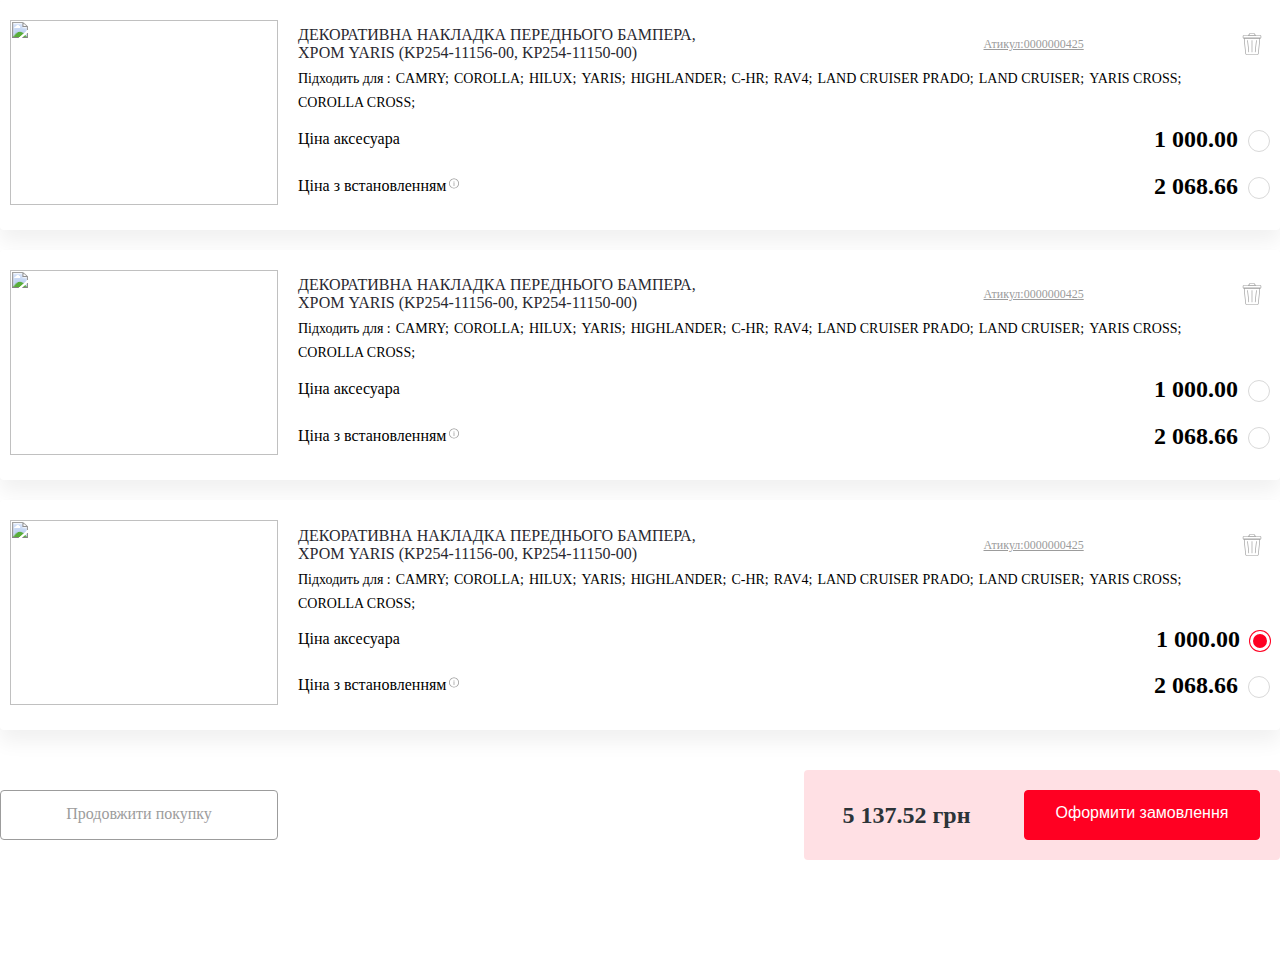
==== index.html @ 43145d4c "create project" ====
<!DOCTYPE html>
<html lang="en">

<head>
  <meta charset="UTF-8">
  <meta name="viewport" content="width=device-width, initial-scale=1.0">
  <link href="https://cdn.jsdelivr.net/npm/bootstrap@5.0.2/dist/css/bootstrap.min.css" rel="stylesheet"
    integrity="sha384-EVSTQN3/azprG1Anm3QDgpJLIm9Nao0Yz1ztcQTwFspd3yD65VohhpuuCOmLASjC" crossorigin="anonymous">
  <link href="https://db.onlinewebfonts.com/c/5ed8da50826369dfd20fd9e532593c99?family=Toyota+Type" rel="stylesheet">
  <link rel="stylesheet" href="reset.css">
  <link rel="stylesheet" href="style.css">
  <title>Кошик</title>
</head>

<body>


  <section class="section__basket">
    <div class="container">
      <div class="basket__item__wrapper">

        <div class="basket__item__box">
          <div class="basket__item-img-wrapper">
            <img class="basket__item-img"
              src="https://loremflickr.com/268/185/cars" alt="">
            <p class="item__info__header-title info__header-title-desc-none">Декоративна накладка переднього бампера,
              хром Yaris (KP254-11156-00, KP254-11150-00)</p>
          </div>
          <div class="basket__item__info__wrapper">
            <div class="basket__item__info__header">
              <p class="item__info__header-title info__header-title-mob-none">Декоративна накладка переднього бампера,
                хром Yaris (KP254-11156-00, KP254-11150-00)</p>
              <div class="item__info__header__del">
                <p class="info__header__code">Атикул:0000000425</p>
                <button class="info__header___delete">
                  <p class="info__header___delete-text delete-text-n">Видалити</p>
                  <svg class="info__header___delete-text" xmlns="http://www.w3.org/2000/svg" width="24" height="24"
                    viewBox="0 0 24 24" fill="none">
                    <path
                      d="M20.2952 6.51925H3.71342C3.45916 6.5181 3.21565 6.41659 3.03586 6.2368C2.85608 6.05701 2.75457 5.8135 2.75342 5.55925V4.17161C2.75457 3.91735 2.85608 3.67384 3.03586 3.49405C3.21565 3.31427 3.45916 3.21276 3.71342 3.21161H20.2952C20.5495 3.21276 20.793 3.31427 20.9728 3.49405C21.1526 3.67384 21.2541 3.91735 21.2552 4.17161V5.55925C21.2541 5.8135 21.1526 6.05701 20.9728 6.2368C20.793 6.41659 20.5495 6.5181 20.2952 6.51925ZM3.71342 3.86615C3.63241 3.86615 3.55471 3.89834 3.49743 3.95562C3.44015 4.0129 3.40796 4.0906 3.40796 4.17161V5.55925C3.40796 5.64026 3.44015 5.71795 3.49743 5.77523C3.55471 5.83252 3.63241 5.8647 3.71342 5.8647H20.2952C20.3353 5.8647 20.3751 5.8568 20.4121 5.84145C20.4492 5.8261 20.4829 5.8036 20.5112 5.77523C20.5396 5.74687 20.5621 5.7132 20.5774 5.67614C20.5928 5.63908 20.6007 5.59936 20.6007 5.55925V4.17161C20.6007 4.1315 20.5928 4.09178 20.5774 4.05472C20.5621 4.01766 20.5396 3.98398 20.5112 3.95562C20.4829 3.92726 20.4492 3.90476 20.4121 3.88941C20.3751 3.87406 20.3353 3.86615 20.2952 3.86615H3.71342Z"
                      fill="inherit" />
                    <path
                      d="M17.1142 22.8H6.88585C6.48077 22.8015 6.08993 22.6507 5.79085 22.3775C5.49178 22.1043 5.30633 21.7287 5.2713 21.3251L3.84875 6.22256C3.84401 6.17726 3.84852 6.13146 3.86202 6.08795C3.87553 6.04444 3.89773 6.00413 3.9273 5.96947C3.9581 5.93664 3.99526 5.91042 4.03653 5.89242C4.07779 5.87441 4.12228 5.865 4.1673 5.86475H19.8284C19.8734 5.865 19.9179 5.87441 19.9592 5.89242C20.0004 5.91042 20.0376 5.93664 20.0684 5.96947C20.0987 6.00378 20.1217 6.04393 20.136 6.08745C20.1503 6.13098 20.1555 6.17696 20.1513 6.22256L18.7288 21.3251C18.6937 21.7287 18.5083 22.1043 18.2092 22.3775C17.9101 22.6507 17.5193 22.8015 17.1142 22.8ZM4.53385 6.51929L5.92148 21.264C5.9453 21.5032 6.0572 21.725 6.23542 21.8863C6.41365 22.0476 6.64547 22.1368 6.88585 22.1367H17.1142C17.3546 22.1368 17.5864 22.0476 17.7646 21.8863C17.9429 21.725 18.0548 21.5032 18.0786 21.264L19.4662 6.51929H4.53385Z"
                      fill="inherit" />
                    <path
                      d="M15.5782 3.86619H8.42184C8.36252 3.86593 8.30439 3.84955 8.25366 3.81881C8.20294 3.78806 8.16152 3.74411 8.13384 3.69165C8.10391 3.64072 8.08813 3.58272 8.08813 3.52365C8.08813 3.46458 8.10391 3.40658 8.13384 3.35565L9.21602 1.77165C9.33535 1.59663 9.49536 1.45317 9.68233 1.35361C9.86931 1.25404 10.0776 1.20133 10.2895 1.20001H13.6757C13.8875 1.20133 14.0958 1.25404 14.2828 1.35361C14.4698 1.45317 14.6298 1.59663 14.7491 1.77165L15.8313 3.35565C15.8612 3.40658 15.877 3.46458 15.877 3.52365C15.877 3.58272 15.8612 3.64072 15.8313 3.69165C15.8066 3.73925 15.7706 3.78006 15.7265 3.81049C15.6824 3.84092 15.6315 3.86005 15.5782 3.86619ZM9.03275 3.21165H14.9586L14.2255 2.13819C14.1671 2.05062 14.0879 1.97887 13.995 1.92938C13.9021 1.87988 13.7984 1.85418 13.6931 1.85456H10.3069C10.2017 1.85418 10.0979 1.87988 10.005 1.92938C9.91215 1.97887 9.83296 2.05062 9.77456 2.13819L9.03275 3.21165Z"
                      fill="inherit" />
                    <path
                      d="M8.77523 20.3738C8.6949 20.3732 8.61761 20.3431 8.55807 20.2892C8.49852 20.2352 8.46088 20.1613 8.45232 20.0815L7.26104 8.60073C7.25746 8.51725 7.28593 8.43557 7.34063 8.37242C7.39532 8.30926 7.47211 8.26941 7.55523 8.26105C7.63836 8.25268 7.72154 8.27642 7.78773 8.3274C7.85392 8.37839 7.8981 8.45276 7.91123 8.53527L9.1025 20.0116C9.11103 20.0978 9.08505 20.1839 9.03025 20.251C8.97545 20.318 8.8963 20.3606 8.81014 20.3695L8.77523 20.3738Z"
                      fill="inherit" />
                    <path
                      d="M11.9999 20.3738C11.9134 20.3727 11.8308 20.3378 11.7697 20.2767C11.7086 20.2156 11.6737 20.133 11.6726 20.0465V8.5658C11.6726 8.479 11.7071 8.39576 11.7685 8.33438C11.8298 8.27301 11.9131 8.23853 11.9999 8.23853C12.0867 8.23853 12.1699 8.27301 12.2313 8.33438C12.2927 8.39576 12.3272 8.479 12.3272 8.5658V20.0465C12.326 20.133 12.2912 20.2156 12.23 20.2767C12.1689 20.3378 12.0863 20.3727 11.9999 20.3738Z"
                      fill="inherit" />
                    <path
                      d="M15.2246 20.3738H15.1897C15.1035 20.365 15.0244 20.3224 14.9696 20.2553C14.9148 20.1883 14.8888 20.1022 14.8973 20.016L16.0886 8.53966C16.0905 8.49514 16.1015 8.45148 16.1209 8.41136C16.1403 8.37124 16.1676 8.3355 16.2013 8.30632C16.235 8.27715 16.2743 8.25517 16.3168 8.24171C16.3593 8.22826 16.404 8.22362 16.4484 8.22809C16.4927 8.23255 16.5357 8.24602 16.5746 8.26767C16.6136 8.28932 16.6477 8.3187 16.6749 8.354C16.7021 8.3893 16.7217 8.42978 16.7327 8.47296C16.7437 8.51614 16.7458 8.56111 16.7388 8.60511L15.5475 20.0728C15.541 20.1542 15.5042 20.2302 15.4445 20.2859C15.3847 20.3417 15.3063 20.373 15.2246 20.3738Z"
                      fill="inherit" />
                  </svg>
                </button>
              </div>
            </div>
            <div class="basket__item__suitable">
              <p class="item__suitable-name">Підходить для :</p>
              <span class="item__suitable-item">Camry;</span>
              <span class="item__suitable-item">corolla;</span>
              <span class="item__suitable-item">hilux;</span>
              <span class="item__suitable-item">yaris;</span>
              <span class="item__suitable-item">HIGHLANDER;</span>
              <span class="item__suitable-item">C-HR;</span>
              <span class="item__suitable-item">rav4;</span>
              <span class="item__suitable-item">LAND CRUISER PRADO;</span>
              <span class="item__suitable-item">LAND CRUISER;</span>
              <span class="item__suitable-item">yaris cross;</span>
              <span class="item__suitable-item">corolla cross;</span>
            </div>


            <div class="basket__item__price__wrapper">
              <div class="basket__item__price__row">
                <p class="basket__item__price__name">Ціна аксесуара</p>
                <div class="basket__item__price__box">
                  <!-- <span class="basket__item__old__price">700.00</span> -->
                  <input class="basket__item__price-input" type="radio" name="decision" id="install-false" checked />
                  <label class="basket__item__price-label" for="install-false">1 000.00</label>
                </div>
              </div>

              <div class="basket__item__price__row">

                <div class="basket__item__price__card__parent">
                  <p class="basket__item__price__name">Ціна з встановленням</p>
                  <svg class="basket__item__price__card-icon" xmlns="http://www.w3.org/2000/svg" width="10" height="11" viewBox="0 0 10 11"
                    fill="none">
                    <path fill-rule="evenodd" clip-rule="evenodd"
                      d="M4.99953 0.5C6.38053 0.5 7.63041 1.05938 8.53504 1.96401C9.43968 2.86959 10 4.11947 10 5.49953C10 6.88053 9.43968 8.13041 8.53504 9.03504C7.63041 9.93968 6.38053 10.5 4.99953 10.5C3.61947 10.5 2.36959 9.93968 1.46401 9.03504C0.559381 8.13041 0 6.88053 0 5.49953C0 4.11947 0.559381 2.86864 1.46401 1.96401C2.36864 1.05938 3.61947 0.5 4.99953 0.5ZM7.98321 2.51585C7.22007 1.75271 6.16451 1.28012 4.99953 1.28012C3.83454 1.28012 2.77993 1.75271 2.01585 2.51585C1.25271 3.27993 0.780115 4.33454 0.780115 5.49953C0.780115 6.66451 1.25271 7.72007 2.01585 8.48321C2.77993 9.24634 3.83454 9.71894 4.99953 9.71894C6.16451 9.71894 7.22007 9.24634 7.98321 8.48321C8.74634 7.72007 9.21894 6.66451 9.21894 5.49953C9.21894 4.33454 8.74634 3.27993 7.98321 2.51585ZM4.95614 3.6714C4.74106 3.6714 4.56655 3.49689 4.56655 3.28181C4.56655 3.0658 4.74106 2.89128 4.95614 2.89128H5.04292C5.25894 2.89128 5.43345 3.0658 5.43345 3.28181C5.43345 3.49689 5.25894 3.6714 5.04292 3.6714H4.95614ZM4.60617 4.5732C4.60617 4.35813 4.78068 4.18361 4.9967 4.18361C5.21177 4.18361 5.38628 4.35813 5.38628 4.5732V7.71819C5.38628 7.93326 5.21177 8.10872 4.9967 8.10872C4.78068 8.10872 4.60617 7.93326 4.60617 7.71819V4.5732Z"
                      fill="#9C9C9C" />
                  </svg>
                  <div class="basket__price__card__info__box">
                
                    <p>Ціна аксесуара 1111111</p>
                    <p>Ціна аксесуара 1111111</p>
                    <p>Ціна аксесуара 1111111</p>
                
                  </div>
                </div>

                <div class="basket__item__price__box">
                  <!-- <span class="basket__item__old__price">1 068.66</span> -->
                  <input class="basket__item__price-input" type="radio" name="decision" id="install-false2" />
                  <label class="basket__item__price-label" for="install-false2">2 068.66</label>
                </div>
              </div>
            </div>

          </div>
        </div>

        <div class="basket__item__box">
          <div class="basket__item-img-wrapper">
            <img class="basket__item-img"
              src="https://loremflickr.com/1920/1080/cars" alt="">
            <p class="item__info__header-title info__header-title-desc-none">Декоративна накладка переднього бампера,
              хром Yaris (KP254-11156-00, KP254-11150-00)</p>
          </div>
          <div class="basket__item__info__wrapper">
            <div class="basket__item__info__header">
              <p class="item__info__header-title info__header-title-mob-none">Декоративна накладка переднього бампера,
                хром Yaris (KP254-11156-00, KP254-11150-00)</p>
              <div class="item__info__header__del">
                <p class="info__header__code">Атикул:0000000425</p>
                <button class="info__header___delete">
                  <p class="info__header___delete-text delete-text-n">Видалити</p>
                  <svg class="info__header___delete-text" xmlns="http://www.w3.org/2000/svg" width="24" height="24"
                    viewBox="0 0 24 24" fill="none">
                    <path
                      d="M20.2952 6.51925H3.71342C3.45916 6.5181 3.21565 6.41659 3.03586 6.2368C2.85608 6.05701 2.75457 5.8135 2.75342 5.55925V4.17161C2.75457 3.91735 2.85608 3.67384 3.03586 3.49405C3.21565 3.31427 3.45916 3.21276 3.71342 3.21161H20.2952C20.5495 3.21276 20.793 3.31427 20.9728 3.49405C21.1526 3.67384 21.2541 3.91735 21.2552 4.17161V5.55925C21.2541 5.8135 21.1526 6.05701 20.9728 6.2368C20.793 6.41659 20.5495 6.5181 20.2952 6.51925ZM3.71342 3.86615C3.63241 3.86615 3.55471 3.89834 3.49743 3.95562C3.44015 4.0129 3.40796 4.0906 3.40796 4.17161V5.55925C3.40796 5.64026 3.44015 5.71795 3.49743 5.77523C3.55471 5.83252 3.63241 5.8647 3.71342 5.8647H20.2952C20.3353 5.8647 20.3751 5.8568 20.4121 5.84145C20.4492 5.8261 20.4829 5.8036 20.5112 5.77523C20.5396 5.74687 20.5621 5.7132 20.5774 5.67614C20.5928 5.63908 20.6007 5.59936 20.6007 5.55925V4.17161C20.6007 4.1315 20.5928 4.09178 20.5774 4.05472C20.5621 4.01766 20.5396 3.98398 20.5112 3.95562C20.4829 3.92726 20.4492 3.90476 20.4121 3.88941C20.3751 3.87406 20.3353 3.86615 20.2952 3.86615H3.71342Z"
                      fill="inherit" />
                    <path
                      d="M17.1142 22.8H6.88585C6.48077 22.8015 6.08993 22.6507 5.79085 22.3775C5.49178 22.1043 5.30633 21.7287 5.2713 21.3251L3.84875 6.22256C3.84401 6.17726 3.84852 6.13146 3.86202 6.08795C3.87553 6.04444 3.89773 6.00413 3.9273 5.96947C3.9581 5.93664 3.99526 5.91042 4.03653 5.89242C4.07779 5.87441 4.12228 5.865 4.1673 5.86475H19.8284C19.8734 5.865 19.9179 5.87441 19.9592 5.89242C20.0004 5.91042 20.0376 5.93664 20.0684 5.96947C20.0987 6.00378 20.1217 6.04393 20.136 6.08745C20.1503 6.13098 20.1555 6.17696 20.1513 6.22256L18.7288 21.3251C18.6937 21.7287 18.5083 22.1043 18.2092 22.3775C17.9101 22.6507 17.5193 22.8015 17.1142 22.8ZM4.53385 6.51929L5.92148 21.264C5.9453 21.5032 6.0572 21.725 6.23542 21.8863C6.41365 22.0476 6.64547 22.1368 6.88585 22.1367H17.1142C17.3546 22.1368 17.5864 22.0476 17.7646 21.8863C17.9429 21.725 18.0548 21.5032 18.0786 21.264L19.4662 6.51929H4.53385Z"
                      fill="inherit" />
                    <path
                      d="M15.5782 3.86619H8.42184C8.36252 3.86593 8.30439 3.84955 8.25366 3.81881C8.20294 3.78806 8.16152 3.74411 8.13384 3.69165C8.10391 3.64072 8.08813 3.58272 8.08813 3.52365C8.08813 3.46458 8.10391 3.40658 8.13384 3.35565L9.21602 1.77165C9.33535 1.59663 9.49536 1.45317 9.68233 1.35361C9.86931 1.25404 10.0776 1.20133 10.2895 1.20001H13.6757C13.8875 1.20133 14.0958 1.25404 14.2828 1.35361C14.4698 1.45317 14.6298 1.59663 14.7491 1.77165L15.8313 3.35565C15.8612 3.40658 15.877 3.46458 15.877 3.52365C15.877 3.58272 15.8612 3.64072 15.8313 3.69165C15.8066 3.73925 15.7706 3.78006 15.7265 3.81049C15.6824 3.84092 15.6315 3.86005 15.5782 3.86619ZM9.03275 3.21165H14.9586L14.2255 2.13819C14.1671 2.05062 14.0879 1.97887 13.995 1.92938C13.9021 1.87988 13.7984 1.85418 13.6931 1.85456H10.3069C10.2017 1.85418 10.0979 1.87988 10.005 1.92938C9.91215 1.97887 9.83296 2.05062 9.77456 2.13819L9.03275 3.21165Z"
                      fill="inherit" />
                    <path
                      d="M8.77523 20.3738C8.6949 20.3732 8.61761 20.3431 8.55807 20.2892C8.49852 20.2352 8.46088 20.1613 8.45232 20.0815L7.26104 8.60073C7.25746 8.51725 7.28593 8.43557 7.34063 8.37242C7.39532 8.30926 7.47211 8.26941 7.55523 8.26105C7.63836 8.25268 7.72154 8.27642 7.78773 8.3274C7.85392 8.37839 7.8981 8.45276 7.91123 8.53527L9.1025 20.0116C9.11103 20.0978 9.08505 20.1839 9.03025 20.251C8.97545 20.318 8.8963 20.3606 8.81014 20.3695L8.77523 20.3738Z"
                      fill="inherit" />
                    <path
                      d="M11.9999 20.3738C11.9134 20.3727 11.8308 20.3378 11.7697 20.2767C11.7086 20.2156 11.6737 20.133 11.6726 20.0465V8.5658C11.6726 8.479 11.7071 8.39576 11.7685 8.33438C11.8298 8.27301 11.9131 8.23853 11.9999 8.23853C12.0867 8.23853 12.1699 8.27301 12.2313 8.33438C12.2927 8.39576 12.3272 8.479 12.3272 8.5658V20.0465C12.326 20.133 12.2912 20.2156 12.23 20.2767C12.1689 20.3378 12.0863 20.3727 11.9999 20.3738Z"
                      fill="inherit" />
                    <path
                      d="M15.2246 20.3738H15.1897C15.1035 20.365 15.0244 20.3224 14.9696 20.2553C14.9148 20.1883 14.8888 20.1022 14.8973 20.016L16.0886 8.53966C16.0905 8.49514 16.1015 8.45148 16.1209 8.41136C16.1403 8.37124 16.1676 8.3355 16.2013 8.30632C16.235 8.27715 16.2743 8.25517 16.3168 8.24171C16.3593 8.22826 16.404 8.22362 16.4484 8.22809C16.4927 8.23255 16.5357 8.24602 16.5746 8.26767C16.6136 8.28932 16.6477 8.3187 16.6749 8.354C16.7021 8.3893 16.7217 8.42978 16.7327 8.47296C16.7437 8.51614 16.7458 8.56111 16.7388 8.60511L15.5475 20.0728C15.541 20.1542 15.5042 20.2302 15.4445 20.2859C15.3847 20.3417 15.3063 20.373 15.2246 20.3738Z"
                      fill="inherit" />
                  </svg>
                </button>
              </div>
            </div>
            <div class="basket__item__suitable">
              <p class="item__suitable-name">Підходить для :</p>
              <span class="item__suitable-item">Camry;</span>
              <span class="item__suitable-item">corolla;</span>
              <span class="item__suitable-item">hilux;</span>
              <span class="item__suitable-item">yaris;</span>
              <span class="item__suitable-item">HIGHLANDER;</span>
              <span class="item__suitable-item">C-HR;</span>
              <span class="item__suitable-item">rav4;</span>
              <span class="item__suitable-item">LAND CRUISER PRADO;</span>
              <span class="item__suitable-item">LAND CRUISER;</span>
              <span class="item__suitable-item">yaris cross;</span>
              <span class="item__suitable-item">corolla cross;</span>
            </div>


            <div class="basket__item__price__wrapper">
              <div class="basket__item__price__row">
                <p class="basket__item__price__name">Ціна аксесуара</p>
                <div class="basket__item__price__box">
                  <!-- <span class="basket__item__old__price">700.00</span> -->
                  <input class="basket__item__price-input" type="radio" name="decision" id="install-false" checked />
                  <label class="basket__item__price-label" for="install-false">1 000.00</label>
                </div>
              </div>

              <div class="basket__item__price__row">
                <div class="basket__item__price__card__parent">
                  <p class="basket__item__price__name">Ціна з встановленням</p>
                  <svg class="basket__item__price__card-icon" xmlns="http://www.w3.org/2000/svg" width="10" height="11" viewBox="0 0 10 11"
                    fill="none">
                    <path fill-rule="evenodd" clip-rule="evenodd"
                      d="M4.99953 0.5C6.38053 0.5 7.63041 1.05938 8.53504 1.96401C9.43968 2.86959 10 4.11947 10 5.49953C10 6.88053 9.43968 8.13041 8.53504 9.03504C7.63041 9.93968 6.38053 10.5 4.99953 10.5C3.61947 10.5 2.36959 9.93968 1.46401 9.03504C0.559381 8.13041 0 6.88053 0 5.49953C0 4.11947 0.559381 2.86864 1.46401 1.96401C2.36864 1.05938 3.61947 0.5 4.99953 0.5ZM7.98321 2.51585C7.22007 1.75271 6.16451 1.28012 4.99953 1.28012C3.83454 1.28012 2.77993 1.75271 2.01585 2.51585C1.25271 3.27993 0.780115 4.33454 0.780115 5.49953C0.780115 6.66451 1.25271 7.72007 2.01585 8.48321C2.77993 9.24634 3.83454 9.71894 4.99953 9.71894C6.16451 9.71894 7.22007 9.24634 7.98321 8.48321C8.74634 7.72007 9.21894 6.66451 9.21894 5.49953C9.21894 4.33454 8.74634 3.27993 7.98321 2.51585ZM4.95614 3.6714C4.74106 3.6714 4.56655 3.49689 4.56655 3.28181C4.56655 3.0658 4.74106 2.89128 4.95614 2.89128H5.04292C5.25894 2.89128 5.43345 3.0658 5.43345 3.28181C5.43345 3.49689 5.25894 3.6714 5.04292 3.6714H4.95614ZM4.60617 4.5732C4.60617 4.35813 4.78068 4.18361 4.9967 4.18361C5.21177 4.18361 5.38628 4.35813 5.38628 4.5732V7.71819C5.38628 7.93326 5.21177 8.10872 4.9967 8.10872C4.78068 8.10872 4.60617 7.93326 4.60617 7.71819V4.5732Z"
                      fill="#9C9C9C" />
                  </svg>
                  <div class="basket__price__card__info__box">
                
                    <p>Ціна аксесуара 1111111</p>
                    <p>Ціна аксесуара 1111111</p>
                    <p>Ціна аксесуара 1111111</p>
                
                  </div>
                </div>
                <div class="basket__item__price__box">
                  <!-- <span class="basket__item__old__price">1 068.66</span> -->
                  <input class="basket__item__price-input" type="radio" name="decision" id="install-false2" />
                  <label class="basket__item__price-label" for="install-false2">2 068.66</label>
                </div>
              </div>
            </div>

          </div>
        </div>

        <div class="basket__item__box">
          <div class="basket__item-img-wrapper">
            <img class="basket__item-img"
              src="https://loremflickr.com/1000/1000/cars" alt="">
            <p class="item__info__header-title info__header-title-desc-none">Декоративна накладка переднього бампера,
              хром Yaris (KP254-11156-00, KP254-11150-00)</p>
          </div>
          <div class="basket__item__info__wrapper">
            <div class="basket__item__info__header">
              <p class="item__info__header-title info__header-title-mob-none">Декоративна накладка переднього бампера,
                хром Yaris (KP254-11156-00, KP254-11150-00)</p>
              <div class="item__info__header__del">
                <p class="info__header__code">Атикул:0000000425</p>
                <button class="info__header___delete">
                  <p class="info__header___delete-text delete-text-n">Видалити</p>
                  <svg class="info__header___delete-text" xmlns="http://www.w3.org/2000/svg" width="24" height="24"
                    viewBox="0 0 24 24" fill="none">
                    <path
                      d="M20.2952 6.51925H3.71342C3.45916 6.5181 3.21565 6.41659 3.03586 6.2368C2.85608 6.05701 2.75457 5.8135 2.75342 5.55925V4.17161C2.75457 3.91735 2.85608 3.67384 3.03586 3.49405C3.21565 3.31427 3.45916 3.21276 3.71342 3.21161H20.2952C20.5495 3.21276 20.793 3.31427 20.9728 3.49405C21.1526 3.67384 21.2541 3.91735 21.2552 4.17161V5.55925C21.2541 5.8135 21.1526 6.05701 20.9728 6.2368C20.793 6.41659 20.5495 6.5181 20.2952 6.51925ZM3.71342 3.86615C3.63241 3.86615 3.55471 3.89834 3.49743 3.95562C3.44015 4.0129 3.40796 4.0906 3.40796 4.17161V5.55925C3.40796 5.64026 3.44015 5.71795 3.49743 5.77523C3.55471 5.83252 3.63241 5.8647 3.71342 5.8647H20.2952C20.3353 5.8647 20.3751 5.8568 20.4121 5.84145C20.4492 5.8261 20.4829 5.8036 20.5112 5.77523C20.5396 5.74687 20.5621 5.7132 20.5774 5.67614C20.5928 5.63908 20.6007 5.59936 20.6007 5.55925V4.17161C20.6007 4.1315 20.5928 4.09178 20.5774 4.05472C20.5621 4.01766 20.5396 3.98398 20.5112 3.95562C20.4829 3.92726 20.4492 3.90476 20.4121 3.88941C20.3751 3.87406 20.3353 3.86615 20.2952 3.86615H3.71342Z"
                      fill="inherit" />
                    <path
                      d="M17.1142 22.8H6.88585C6.48077 22.8015 6.08993 22.6507 5.79085 22.3775C5.49178 22.1043 5.30633 21.7287 5.2713 21.3251L3.84875 6.22256C3.84401 6.17726 3.84852 6.13146 3.86202 6.08795C3.87553 6.04444 3.89773 6.00413 3.9273 5.96947C3.9581 5.93664 3.99526 5.91042 4.03653 5.89242C4.07779 5.87441 4.12228 5.865 4.1673 5.86475H19.8284C19.8734 5.865 19.9179 5.87441 19.9592 5.89242C20.0004 5.91042 20.0376 5.93664 20.0684 5.96947C20.0987 6.00378 20.1217 6.04393 20.136 6.08745C20.1503 6.13098 20.1555 6.17696 20.1513 6.22256L18.7288 21.3251C18.6937 21.7287 18.5083 22.1043 18.2092 22.3775C17.9101 22.6507 17.5193 22.8015 17.1142 22.8ZM4.53385 6.51929L5.92148 21.264C5.9453 21.5032 6.0572 21.725 6.23542 21.8863C6.41365 22.0476 6.64547 22.1368 6.88585 22.1367H17.1142C17.3546 22.1368 17.5864 22.0476 17.7646 21.8863C17.9429 21.725 18.0548 21.5032 18.0786 21.264L19.4662 6.51929H4.53385Z"
                      fill="inherit" />
                    <path
                      d="M15.5782 3.86619H8.42184C8.36252 3.86593 8.30439 3.84955 8.25366 3.81881C8.20294 3.78806 8.16152 3.74411 8.13384 3.69165C8.10391 3.64072 8.08813 3.58272 8.08813 3.52365C8.08813 3.46458 8.10391 3.40658 8.13384 3.35565L9.21602 1.77165C9.33535 1.59663 9.49536 1.45317 9.68233 1.35361C9.86931 1.25404 10.0776 1.20133 10.2895 1.20001H13.6757C13.8875 1.20133 14.0958 1.25404 14.2828 1.35361C14.4698 1.45317 14.6298 1.59663 14.7491 1.77165L15.8313 3.35565C15.8612 3.40658 15.877 3.46458 15.877 3.52365C15.877 3.58272 15.8612 3.64072 15.8313 3.69165C15.8066 3.73925 15.7706 3.78006 15.7265 3.81049C15.6824 3.84092 15.6315 3.86005 15.5782 3.86619ZM9.03275 3.21165H14.9586L14.2255 2.13819C14.1671 2.05062 14.0879 1.97887 13.995 1.92938C13.9021 1.87988 13.7984 1.85418 13.6931 1.85456H10.3069C10.2017 1.85418 10.0979 1.87988 10.005 1.92938C9.91215 1.97887 9.83296 2.05062 9.77456 2.13819L9.03275 3.21165Z"
                      fill="inherit" />
                    <path
                      d="M8.77523 20.3738C8.6949 20.3732 8.61761 20.3431 8.55807 20.2892C8.49852 20.2352 8.46088 20.1613 8.45232 20.0815L7.26104 8.60073C7.25746 8.51725 7.28593 8.43557 7.34063 8.37242C7.39532 8.30926 7.47211 8.26941 7.55523 8.26105C7.63836 8.25268 7.72154 8.27642 7.78773 8.3274C7.85392 8.37839 7.8981 8.45276 7.91123 8.53527L9.1025 20.0116C9.11103 20.0978 9.08505 20.1839 9.03025 20.251C8.97545 20.318 8.8963 20.3606 8.81014 20.3695L8.77523 20.3738Z"
                      fill="inherit" />
                    <path
                      d="M11.9999 20.3738C11.9134 20.3727 11.8308 20.3378 11.7697 20.2767C11.7086 20.2156 11.6737 20.133 11.6726 20.0465V8.5658C11.6726 8.479 11.7071 8.39576 11.7685 8.33438C11.8298 8.27301 11.9131 8.23853 11.9999 8.23853C12.0867 8.23853 12.1699 8.27301 12.2313 8.33438C12.2927 8.39576 12.3272 8.479 12.3272 8.5658V20.0465C12.326 20.133 12.2912 20.2156 12.23 20.2767C12.1689 20.3378 12.0863 20.3727 11.9999 20.3738Z"
                      fill="inherit" />
                    <path
                      d="M15.2246 20.3738H15.1897C15.1035 20.365 15.0244 20.3224 14.9696 20.2553C14.9148 20.1883 14.8888 20.1022 14.8973 20.016L16.0886 8.53966C16.0905 8.49514 16.1015 8.45148 16.1209 8.41136C16.1403 8.37124 16.1676 8.3355 16.2013 8.30632C16.235 8.27715 16.2743 8.25517 16.3168 8.24171C16.3593 8.22826 16.404 8.22362 16.4484 8.22809C16.4927 8.23255 16.5357 8.24602 16.5746 8.26767C16.6136 8.28932 16.6477 8.3187 16.6749 8.354C16.7021 8.3893 16.7217 8.42978 16.7327 8.47296C16.7437 8.51614 16.7458 8.56111 16.7388 8.60511L15.5475 20.0728C15.541 20.1542 15.5042 20.2302 15.4445 20.2859C15.3847 20.3417 15.3063 20.373 15.2246 20.3738Z"
                      fill="inherit" />
                  </svg>
                </button>
              </div>
            </div>
            <div class="basket__item__suitable">
              <p class="item__suitable-name">Підходить для :</p>
              <span class="item__suitable-item">Camry;</span>
              <span class="item__suitable-item">corolla;</span>
              <span class="item__suitable-item">hilux;</span>
              <span class="item__suitable-item">yaris;</span>
              <span class="item__suitable-item">HIGHLANDER;</span>
              <span class="item__suitable-item">C-HR;</span>
              <span class="item__suitable-item">rav4;</span>
              <span class="item__suitable-item">LAND CRUISER PRADO;</span>
              <span class="item__suitable-item">LAND CRUISER;</span>
              <span class="item__suitable-item">yaris cross;</span>
              <span class="item__suitable-item">corolla cross;</span>
            </div>


            <div class="basket__item__price__wrapper">
              <div class="basket__item__price__row">
                <p class="basket__item__price__name">Ціна аксесуара</p>
                <div class="basket__item__price__box">
                  <!-- <span class="basket__item__old__price">700.00</span> -->
                  <input class="basket__item__price-input" type="radio" name="decision" id="install-false" checked />
                  <label class="basket__item__price-label" for="install-false">1 000.00</label>
                </div>
              </div>

              <div class="basket__item__price__row">
                <div class="basket__item__price__card__parent">
                  <p class="basket__item__price__name">Ціна з встановленням</p>
                  <svg class="basket__item__price__card-icon" xmlns="http://www.w3.org/2000/svg" width="10" height="11" viewBox="0 0 10 11"
                    fill="none">
                    <path fill-rule="evenodd" clip-rule="evenodd"
                      d="M4.99953 0.5C6.38053 0.5 7.63041 1.05938 8.53504 1.96401C9.43968 2.86959 10 4.11947 10 5.49953C10 6.88053 9.43968 8.13041 8.53504 9.03504C7.63041 9.93968 6.38053 10.5 4.99953 10.5C3.61947 10.5 2.36959 9.93968 1.46401 9.03504C0.559381 8.13041 0 6.88053 0 5.49953C0 4.11947 0.559381 2.86864 1.46401 1.96401C2.36864 1.05938 3.61947 0.5 4.99953 0.5ZM7.98321 2.51585C7.22007 1.75271 6.16451 1.28012 4.99953 1.28012C3.83454 1.28012 2.77993 1.75271 2.01585 2.51585C1.25271 3.27993 0.780115 4.33454 0.780115 5.49953C0.780115 6.66451 1.25271 7.72007 2.01585 8.48321C2.77993 9.24634 3.83454 9.71894 4.99953 9.71894C6.16451 9.71894 7.22007 9.24634 7.98321 8.48321C8.74634 7.72007 9.21894 6.66451 9.21894 5.49953C9.21894 4.33454 8.74634 3.27993 7.98321 2.51585ZM4.95614 3.6714C4.74106 3.6714 4.56655 3.49689 4.56655 3.28181C4.56655 3.0658 4.74106 2.89128 4.95614 2.89128H5.04292C5.25894 2.89128 5.43345 3.0658 5.43345 3.28181C5.43345 3.49689 5.25894 3.6714 5.04292 3.6714H4.95614ZM4.60617 4.5732C4.60617 4.35813 4.78068 4.18361 4.9967 4.18361C5.21177 4.18361 5.38628 4.35813 5.38628 4.5732V7.71819C5.38628 7.93326 5.21177 8.10872 4.9967 8.10872C4.78068 8.10872 4.60617 7.93326 4.60617 7.71819V4.5732Z"
                      fill="#9C9C9C" />
                  </svg>
                  <div class="basket__price__card__info__box">
                
                    <p>Ціна аксесуара 1111111</p>
                    <p>Ціна аксесуара 1111111</p>
                    <p>Ціна аксесуара 1111111</p>
                
                  </div>
                </div>
                <div class="basket__item__price__box">
                  <!-- <span class="basket__item__old__price">1 068.66</span> -->
                  <input class="basket__item__price-input" type="radio" name="decision" id="install-false2" />
                  <label class="basket__item__price-label" for="install-false2">2 068.66</label>
                </div>
              </div>
            </div>

          </div>
        </div>



      </div>

      <div class="basket__checkout__wrapper">
        <a class="basket__checkout__continue" href="#">Продовжити покупку</a>
        <div class="basket__checkout__box">
          <p class="basket__checkout__result__price">5 137.52 грн</p>
          <button class="basket__checkout__buy-btn">Оформити замовлення</button>
        </div>
      </div>

    </div>

</section>


  <script src="https://cdnjs.cloudflare.com/ajax/libs/jquery/3.7.1/jquery.min.js"
    integrity="sha512-v2CJ7UaYy4JwqLDIrZUI/4hqeoQieOmAZNXBeQyjo21dadnwR+8ZaIJVT8EE2iyI61OV8e6M8PP2/4hpQINQ/g=="
    crossorigin="anonymous" referrerpolicy="no-referrer"></script>
  <script src="https://cdn.jsdelivr.net/npm/bootstrap@5.0.2/dist/js/bootstrap.bundle.min.js"
    integrity="sha384-MrcW6ZMFYlzcLA8Nl+NtUVF0sA7MsXsP1UyJoMp4YLEuNSfAP+JcXn/tWtIaxVXM" crossorigin="anonymous">
  </script>
  <script src="main.js"></script>
</body>

</html>
---- style.css ----
@import url(https://db.onlinewebfonts.com/c/5ed8da50826369dfd20fd9e532593c99?family=Toyota+Type);


@font-face {
    font-family: "Toyota Type";
    src: url("https://db.onlinewebfonts.com/t/5ed8da50826369dfd20fd9e532593c99.eot");
    src: url("https://db.onlinewebfonts.com/t/5ed8da50826369dfd20fd9e532593c99.eot?#iefix")format("embedded-opentype"),
        url("https://db.onlinewebfonts.com/t/5ed8da50826369dfd20fd9e532593c99.woff2")format("woff2"),
        url("https://db.onlinewebfonts.com/t/5ed8da50826369dfd20fd9e532593c99.woff")format("woff"),
        url("https://db.onlinewebfonts.com/t/5ed8da50826369dfd20fd9e532593c99.ttf")format("truetype"),
        url("https://db.onlinewebfonts.com/t/5ed8da50826369dfd20fd9e532593c99.svg#Toyota Type")format("svg");
}

* {
    box-sizing: border-box;
}

body {
    font-family: "Toyota Type";
}

.basket__item__wrapper {
    display: flex;
    flex-direction: column;
    gap: 20px;
}

.basket__item__box {
    display: flex;
    gap: 20px;
    align-items: center;
    border-radius: 4px;
    background: #FFF;
    box-shadow: 0px 12px 20px 0px rgba(0, 0, 0, 0.06);
    padding: 20px 10px 25px 10px;
}

.basket__item-img-wrapper {
    width: 100%;
    max-width: 268px;
    height: 185px;
}

.basket__item-img {
    width: 100%;
    height: 100%;
    object-fit: contain;
}

.basket__item__info__wrapper {
    width: 100%;
}

.basket__item__info__header {
    display: flex;
    justify-content: space-between;
    align-items: center;
    margin-bottom: 10px;
}

.item__info__header-title {
    width: 415px;
    color: #282830;
    font-size: 16px;
    font-weight: 400;
    text-transform: uppercase;
    line-height: normal;
}

.item__info__header__del {
    display: flex;
    align-items: center;
    justify-content: space-between;
    gap: 85px;
}

.info__header__code {
    color: #9C9C9C;
    font-size: 12px;
    font-style: normal;
    font-weight: 400;
    text-decoration: underline;
}

.info__header___delete {
    display: flex;
    align-items: center;
    gap: 5px;
    background-color: transparent;
    border: none;

}

.delete-text-n {
    opacity: 0;
}

.info__header___delete-text {
    color: #9C9C9C;
    fill: #9C9C9C;
}

.info__header___delete:hover>.info__header___delete-text {
    color: #F02;
    fill: #F02;
}

.info__header___delete:hover>.delete-text-n {
    opacity: 100;
}


.basket__item__suitable {
    display: flex;
    flex-wrap: wrap;
    column-gap: 5px;
    row-gap: 10px;
    margin-bottom: 15px;
}

.item__suitable-name {
    color: #000;
    font-size: 14px;
    font-weight: 400;
}

.item__suitable-item {
    color: #000;
    font-size: 14px;
    font-weight: 400;
    text-transform: uppercase;
}

.basket__item__price__wrapper {
    display: flex;
    gap: 20px;
    flex-direction: column;
}

/*------*/


.basket__item__price-label {
    position: relative;
}

.basket__item__price-input[type="checkbox"],
.basket__item__price-input[type="radio"] {
    position: absolute;
    clip: rect(0, 0, 0, 0);
}

.basket__item__price-input[type="checkbox"]+.basket__item__price-label::before,
.basket__item__price-input[type="radio"]+.basket__item__price-label::before {
    content: '\a0';
    display: inline-block;
    margin: 5px 0 0 10px;
    width: 20px;
    height: 20px;
    line-height: .75em;
    border: 1px solid #D9D9D9;
}

.basket__item__price-input[type="radio"]+.basket__item__price-label::before {
    border-radius: 50%;
}

.basket__item__price-input[type="checkbox"]:checked+.basket__item__price-label::before,
.basket__item__price-input[type="radio"]:checked+.basket__item__price-label::before {
    content: '\a0';
    background: #F02;
    border: 0 solid white;
    box-shadow: inset 0 0 0 3px white, 0 0 0 1px #F02;
}


.basket__item__price__row {
    display: flex;
    align-items: center;
    justify-content: space-between;
}

.basket__item__price__name {
    color: #000;
    font-size: 16px;
    font-weight: 400;
}

.basket__item__price__box {
    display: flex;
    align-items: center;
    justify-content: space-between;
    gap: 25px;
}

.basket__item__old__price {
    color: #000;
    font-size: 16px;
    font-style: normal;
    font-weight: 400;
    text-decoration-line: line-through;
}

.basket__item__price-label {
    display: flex;
    flex-direction: row-reverse;
    align-items: center;
    color: #000;
    font-size: 24px;
    font-style: normal;
    font-weight: 600;
    cursor: pointer;
}

/*------*/

.basket__checkout__wrapper {
    display: flex;
    align-items: center;
    justify-content: space-between;
    margin: 40px 0 100px;
}

.basket__checkout__continue {
    width: 100%;
    max-width: 278px;
    text-align: center;
    color: #9C9C9C;
    font-size: 16px;
    font-weight: 400;
    text-decoration: none;
    border: 1px solid #9C9C9C;
    border-radius: 4px;
    height: 50px;
    padding: 15px 25px 10px 25px;
}

.basket__checkout__box {
    width: 100%;
    max-width: 476px;
    display: flex;
    align-items: center;
    justify-content: space-between;
    border-radius: 4px;
    background: rgba(255, 0, 34, 0.12);
    padding: 20px;
    gap: 35px;

}

.basket__checkout__result__price {
    width: 100%;
    max-width: 165px;
    text-align: center;
    color: #2C3438;
    font-size: 24px;
    font-style: normal;
    font-weight: 600;
}

.basket__checkout__buy-btn {
    width: 100%;
    max-width: 257px;
    text-align: center;
    background-color: #F02;
    border: 1px solid #F02;
    border-radius: 4px;
    color: #FFF;
    font-size: 16px;
    font-style: normal;
    font-weight: 400;
    padding: 5px 25px 10px 25px;
    height: 50px;
}

.info__header-title-desc-none {
    display: none;
}


.basket__item__price__card__parent {
    position: relative;
    cursor: pointer;
}

.basket__item__price__card-icon {
    position: absolute;
    right: -13px;
    top: 0;
}

.basket__price__card__info__box {
    width: 160px;
    position: absolute;
    bottom: 25px;
    background-color: #fff;
    box-shadow: 0 6px 20px 0 rgba(0, 0, 0, 0.12);
    text-align: left;
    padding: 5px;
    display: none;
}

.basket__price__card__info__box>p {
    color: #000;
    font-size: 10px;
    font-style: normal;
    font-weight: 400;
    line-height: normal;
    margin-bottom: 5px;
}

.basket__price__card__info__box>p:last-of-type {
    margin-bottom: 0;
}

.basket__item__price__card__parent:hover .basket__price__card__info__box {
    display: block;
}

@media (max-width: 1200px) {
    .item__info__header-title {
        width: 100%;
    }

    .basket__item__info__header {
        align-items: flex-start;
        flex-direction: column;
    }

    .item__info__header__del {
        width: 100%;
    }

}

@media (max-width: 991px) {
    .basket__item__box {
        align-items: flex-start;
        flex-direction: column;
    }

    .info__header-title-desc-none {
        display: block;
    }

    .basket__item-img-wrapper {
        width: 100%;
        max-width: 100%;
        display: flex;
        gap: 10px;
        height: 100%;
    }

    .info__header-title-mob-none {
        display: none;
    }

    .basket__checkout__wrapper {
        flex-direction: column;
        gap: 20px;
    }

    .basket__checkout__continue {
        width: 100%;
        max-width: 100%;
    }

    .basket__item-img {
        width: 30%;
    }

}

@media (max-width: 768px) {

    .item__info__header-title {
        font-size: 12px;
    }

    .basket__checkout__box {
        max-width: 100%;
        gap: 20px;
        flex-direction: column;
    }

    .basket__checkout__buy-btn {
        max-width: 100%;
    }

    .item__info__header__del {
        gap: 30px;
    }

    .basket__item__price-label {
        font-size: 18px;
    }

}
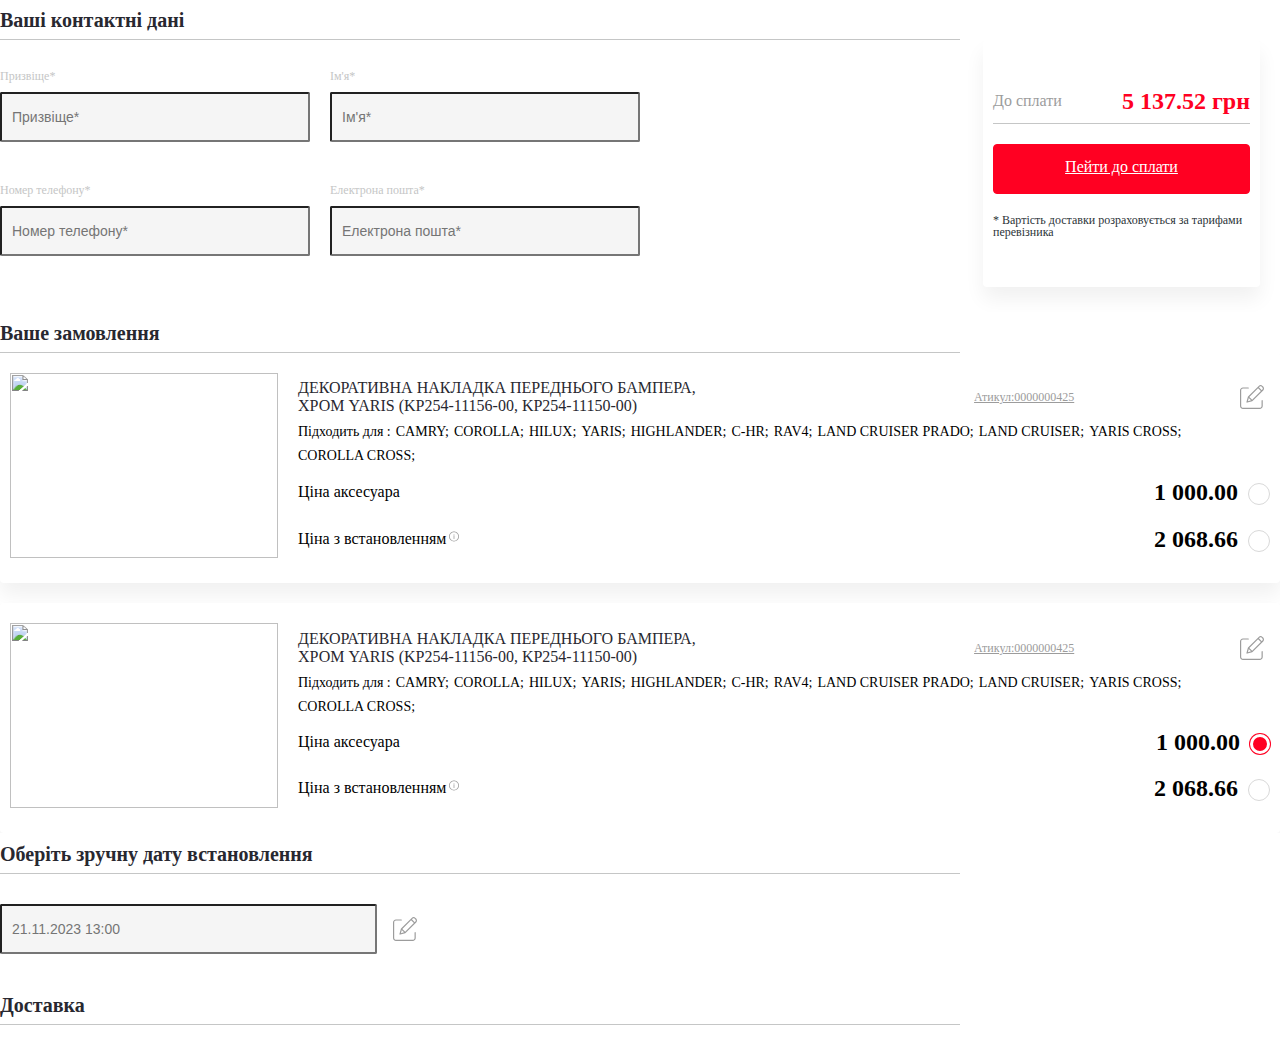
==== commit 85ef7398: "updated" ====
--- a/index.html
+++ b/index.html
@@ -9,312 +9,305 @@
   <link href="https://db.onlinewebfonts.com/c/5ed8da50826369dfd20fd9e532593c99?family=Toyota+Type" rel="stylesheet">
   <link rel="stylesheet" href="reset.css">
   <link rel="stylesheet" href="style.css">
-  <title>Кошик</title>
+  <title>Кошик-2</title>
 </head>
 
 <body>
 
-
   <section class="section__basket">
+
     <div class="container">
-      <div class="basket__item__wrapper">
-
-        <div class="basket__item__box">
-          <div class="basket__item-img-wrapper">
-            <img class="basket__item-img"
-              src="https://loremflickr.com/268/185/cars" alt="">
-            <p class="item__info__header-title info__header-title-desc-none">Декоративна накладка переднього бампера,
-              хром Yaris (KP254-11156-00, KP254-11150-00)</p>
+
+      <div class="technical__characteristics__accordion__wrapper">
+
+        <div class="tech__char__accor__block">
+          <input class="tech__char__accor__block-input" id="tab-1" type="checkbox" name="tabs1">
+          <label class="tech__char__accor__block-label" for="tab-1">
+            <span>Ваші контактні дані</span></label>
+          <div class="char__accor__content__wrapper">
+            <div class="char__accor__drop__wrapper">
+
+              <div class="char__accor__content__box">
+
+                <div class="char__accor__contact__box">
+                  <p class="accor__contact__title">Призвіще*</p>
+                  <input class="accor__contact__input" type="text" placeholder="Призвіще*">
+                </div>
+
+                <div class="char__accor__contact__box">
+                  <p class="accor__contact__title">Ім'я*</p>
+                  <input class="accor__contact__input" type="text" placeholder="Ім'я*">
+                </div>
+
+                <div class="char__accor__contact__box">
+                  <p class="accor__contact__title">Номер телефону*</p>
+                  <input class="accor__contact__input" type="text" placeholder="Номер телефону*">
+                </div>
+
+                <div class="char__accor__contact__box">
+                  <p class="accor__contact__title">Електрона пошта*</p>
+                  <input class="accor__contact__input" type="text" placeholder="Електрона пошта*">
+                </div>
+
+              </div>
+
+
+              <div class="proceed__checkout__wrapper">
+                <div class="proceed__checkout__header">
+                  <p class="proceed__checkout__name">До сплати</p>
+                  <p class="proceed__checkout__price">5 137.52 грн</p>
+                </div>
+                <a class="proceed__checkout__btn" href="#">Пейти до сплати</a>
+                <p class="proceed__checkout__text">* Вартість доставки розраховується за тарифами перевізника</p>
+              </div>
+            </div>
           </div>
-          <div class="basket__item__info__wrapper">
-            <div class="basket__item__info__header">
-              <p class="item__info__header-title info__header-title-mob-none">Декоративна накладка переднього бампера,
-                хром Yaris (KP254-11156-00, KP254-11150-00)</p>
-              <div class="item__info__header__del">
-                <p class="info__header__code">Атикул:0000000425</p>
-                <button class="info__header___delete">
-                  <p class="info__header___delete-text delete-text-n">Видалити</p>
-                  <svg class="info__header___delete-text" xmlns="http://www.w3.org/2000/svg" width="24" height="24"
-                    viewBox="0 0 24 24" fill="none">
+        </div>
+
+
+        <div class="tech__char__accor__block">
+          <input class="tech__char__accor__block-input" id="tab-2" type="checkbox" name="tabs2">
+          <label class="tech__char__accor__block-label" for="tab-2">
+            <span>Ваше замовлення</span></label>
+          <div class="char__accor__content__wrapper">
+
+            <div class="basket__item__wrapper">
+
+              <div class="basket__item__box">
+                <div class="basket__item-img-wrapper">
+                  <img class="basket__item-img" src="https://loremflickr.com/268/185/cars" alt="">
+                  <p class="item__info__header-title info__header-title-desc-none">Декоративна накладка переднього
+                    бампера,
+                    хром Yaris (KP254-11156-00, KP254-11150-00)</p>
+                </div>
+                <div class="basket__item__info__wrapper">
+                  <div class="basket__item__info__header">
+                    <p class="item__info__header-title info__header-title-mob-none">Декоративна накладка переднього
+                      бампера,
+                      хром Yaris (KP254-11156-00, KP254-11150-00)</p>
+                    <div class="item__info__header__del">
+                      <p class="info__header__code">Атикул:0000000425</p>
+                      <button class="info__header___delete">
+                        <p class="info__header___delete-text delete-text-n">Редагувати</p>
+                        <svg class="info__header___delete-text" xmlns="http://www.w3.org/2000/svg" width="24"
+                          height="24" viewBox="0 0 24 24" fill="none">
+                          <g clip-path="url(#clip0_229_287)">
+                            <path
+                              d="M22.1511 15.0768C21.8209 15.0768 21.5533 15.3444 21.5533 15.6746V20.9817C21.5522 21.9717 20.7501 22.7739 19.7602 22.7749H2.98862C1.99864 22.7739 1.19662 21.9717 1.19545 20.9817V5.40561C1.19662 4.41587 1.99864 3.61361 2.98862 3.61244H8.29576C8.62591 3.61244 8.89348 3.34487 8.89348 3.01472C8.89348 2.6848 8.62591 2.41699 8.29576 2.41699H2.98862C1.33881 2.41886 0.00186789 3.7558 0 5.40561V20.9819C0.00186789 22.6317 1.33881 23.9687 2.98862 23.9706H19.7602C21.41 23.9687 22.7469 22.6317 22.7488 20.9819V15.6746C22.7488 15.3444 22.4812 15.0768 22.1511 15.0768Z"
+                              fill="inherit" />
+                            <path
+                              d="M22.5121 0.878661C21.4616 -0.171793 19.7586 -0.171793 18.7081 0.878661L8.04433 11.5424C7.97124 11.6155 7.91848 11.7061 7.89093 11.8056L6.48861 16.8683C6.43094 17.0758 6.48954 17.2981 6.64178 17.4506C6.79424 17.6028 7.01652 17.6614 7.22409 17.604L12.2868 16.2014C12.3862 16.1739 12.4768 16.1211 12.5499 16.048L23.2134 5.38401C24.2623 4.33285 24.2623 2.63121 23.2134 1.58005L22.5121 0.878661ZM9.34671 11.931L18.0742 3.20325L20.8889 6.01792L12.1612 14.7456L9.34671 11.931ZM8.78448 13.0592L11.0332 15.3081L7.92268 16.1699L8.78448 13.0592ZM22.3682 4.53879L21.7343 5.1727L18.9194 2.35779L19.5536 1.72388C20.137 1.1404 21.0831 1.1404 21.6666 1.72388L22.3682 2.42527C22.9508 3.00945 22.9508 3.95484 22.3682 4.53879Z"
+                              fill="inherit" />
+                          </g>
+                          <defs>
+                            <clipPath id="clip0_229_287">
+                              <rect width="24" height="24" fill="white" />
+                            </clipPath>
+                          </defs>
+                        </svg>
+
+                      </button>
+                    </div>
+                  </div>
+                  <div class="basket__item__suitable">
+                    <p class="item__suitable-name">Підходить для :</p>
+                    <span class="item__suitable-item">Camry;</span>
+                    <span class="item__suitable-item">corolla;</span>
+                    <span class="item__suitable-item">hilux;</span>
+                    <span class="item__suitable-item">yaris;</span>
+                    <span class="item__suitable-item">HIGHLANDER;</span>
+                    <span class="item__suitable-item">C-HR;</span>
+                    <span class="item__suitable-item">rav4;</span>
+                    <span class="item__suitable-item">LAND CRUISER PRADO;</span>
+                    <span class="item__suitable-item">LAND CRUISER;</span>
+                    <span class="item__suitable-item">yaris cross;</span>
+                    <span class="item__suitable-item">corolla cross;</span>
+                  </div>
+
+
+                  <div class="basket__item__price__wrapper">
+                    <div class="basket__item__price__row">
+                      <p class="basket__item__price__name">Ціна аксесуара</p>
+                      <div class="basket__item__price__box">
+                        <!-- <span class="basket__item__old__price">700.00</span> -->
+                        <input class="basket__item__price-input" type="radio" name="decision" id="install-false"
+                          checked />
+                        <label class="basket__item__price-label" for="install-false">1 000.00</label>
+                      </div>
+                    </div>
+
+                    <div class="basket__item__price__row">
+
+                      <div class="basket__item__price__card__parent">
+                        <p class="basket__item__price__name">Ціна з встановленням</p>
+                        <svg class="basket__item__price__card-icon" xmlns="http://www.w3.org/2000/svg" width="10"
+                          height="11" viewBox="0 0 10 11" fill="none">
+                          <path fill-rule="evenodd" clip-rule="evenodd"
+                            d="M4.99953 0.5C6.38053 0.5 7.63041 1.05938 8.53504 1.96401C9.43968 2.86959 10 4.11947 10 5.49953C10 6.88053 9.43968 8.13041 8.53504 9.03504C7.63041 9.93968 6.38053 10.5 4.99953 10.5C3.61947 10.5 2.36959 9.93968 1.46401 9.03504C0.559381 8.13041 0 6.88053 0 5.49953C0 4.11947 0.559381 2.86864 1.46401 1.96401C2.36864 1.05938 3.61947 0.5 4.99953 0.5ZM7.98321 2.51585C7.22007 1.75271 6.16451 1.28012 4.99953 1.28012C3.83454 1.28012 2.77993 1.75271 2.01585 2.51585C1.25271 3.27993 0.780115 4.33454 0.780115 5.49953C0.780115 6.66451 1.25271 7.72007 2.01585 8.48321C2.77993 9.24634 3.83454 9.71894 4.99953 9.71894C6.16451 9.71894 7.22007 9.24634 7.98321 8.48321C8.74634 7.72007 9.21894 6.66451 9.21894 5.49953C9.21894 4.33454 8.74634 3.27993 7.98321 2.51585ZM4.95614 3.6714C4.74106 3.6714 4.56655 3.49689 4.56655 3.28181C4.56655 3.0658 4.74106 2.89128 4.95614 2.89128H5.04292C5.25894 2.89128 5.43345 3.0658 5.43345 3.28181C5.43345 3.49689 5.25894 3.6714 5.04292 3.6714H4.95614ZM4.60617 4.5732C4.60617 4.35813 4.78068 4.18361 4.9967 4.18361C5.21177 4.18361 5.38628 4.35813 5.38628 4.5732V7.71819C5.38628 7.93326 5.21177 8.10872 4.9967 8.10872C4.78068 8.10872 4.60617 7.93326 4.60617 7.71819V4.5732Z"
+                            fill="#9C9C9C" />
+                        </svg>
+                        <div class="basket__price__card__info__box">
+
+                          <p>Ціна аксесуара 1111111</p>
+                          <p>Ціна аксесуара 1111111</p>
+                          <p>Ціна аксесуара 1111111</p>
+
+                        </div>
+                      </div>
+
+                      <div class="basket__item__price__box">
+                        <!-- <span class="basket__item__old__price">1 068.66</span> -->
+                        <input class="basket__item__price-input" type="radio" name="decision" id="install-false2" />
+                        <label class="basket__item__price-label" for="install-false2">2 068.66</label>
+                      </div>
+                    </div>
+                  </div>
+
+                </div>
+              </div>
+
+
+              <div class="basket__item__box">
+                <div class="basket__item-img-wrapper">
+                  <img class="basket__item-img" src="https://loremflickr.com/1000/1000/cars" alt="">
+                  <p class="item__info__header-title info__header-title-desc-none">Декоративна накладка переднього
+                    бампера,
+                    хром Yaris (KP254-11156-00, KP254-11150-00)</p>
+                </div>
+                <div class="basket__item__info__wrapper">
+                  <div class="basket__item__info__header">
+                    <p class="item__info__header-title info__header-title-mob-none">Декоративна накладка переднього
+                      бампера,
+                      хром Yaris (KP254-11156-00, KP254-11150-00)</p>
+                    <div class="item__info__header__del">
+                      <p class="info__header__code">Атикул:0000000425</p>
+                      <button class="info__header___delete">
+                        <p class="info__header___delete-text delete-text-n">Редагувати</p>
+                        <svg class="info__header___delete-text" xmlns="http://www.w3.org/2000/svg" width="24"
+                          height="24" viewBox="0 0 24 24" fill="none">
+                          <g clip-path="url(#clip0_229_287)">
+                            <path
+                              d="M22.1511 15.0768C21.8209 15.0768 21.5533 15.3444 21.5533 15.6746V20.9817C21.5522 21.9717 20.7501 22.7739 19.7602 22.7749H2.98862C1.99864 22.7739 1.19662 21.9717 1.19545 20.9817V5.40561C1.19662 4.41587 1.99864 3.61361 2.98862 3.61244H8.29576C8.62591 3.61244 8.89348 3.34487 8.89348 3.01472C8.89348 2.6848 8.62591 2.41699 8.29576 2.41699H2.98862C1.33881 2.41886 0.00186789 3.7558 0 5.40561V20.9819C0.00186789 22.6317 1.33881 23.9687 2.98862 23.9706H19.7602C21.41 23.9687 22.7469 22.6317 22.7488 20.9819V15.6746C22.7488 15.3444 22.4812 15.0768 22.1511 15.0768Z"
+                              fill="inherit" />
+                            <path
+                              d="M22.5121 0.878661C21.4616 -0.171793 19.7586 -0.171793 18.7081 0.878661L8.04433 11.5424C7.97124 11.6155 7.91848 11.7061 7.89093 11.8056L6.48861 16.8683C6.43094 17.0758 6.48954 17.2981 6.64178 17.4506C6.79424 17.6028 7.01652 17.6614 7.22409 17.604L12.2868 16.2014C12.3862 16.1739 12.4768 16.1211 12.5499 16.048L23.2134 5.38401C24.2623 4.33285 24.2623 2.63121 23.2134 1.58005L22.5121 0.878661ZM9.34671 11.931L18.0742 3.20325L20.8889 6.01792L12.1612 14.7456L9.34671 11.931ZM8.78448 13.0592L11.0332 15.3081L7.92268 16.1699L8.78448 13.0592ZM22.3682 4.53879L21.7343 5.1727L18.9194 2.35779L19.5536 1.72388C20.137 1.1404 21.0831 1.1404 21.6666 1.72388L22.3682 2.42527C22.9508 3.00945 22.9508 3.95484 22.3682 4.53879Z"
+                              fill="inherit" />
+                          </g>
+                          <defs>
+                            <clipPath id="clip0_229_287">
+                              <rect width="24" height="24" fill="white" />
+                            </clipPath>
+                          </defs>
+                        </svg>
+                      </button>
+                    </div>
+                  </div>
+                  <div class="basket__item__suitable">
+                    <p class="item__suitable-name">Підходить для :</p>
+                    <span class="item__suitable-item">Camry;</span>
+                    <span class="item__suitable-item">corolla;</span>
+                    <span class="item__suitable-item">hilux;</span>
+                    <span class="item__suitable-item">yaris;</span>
+                    <span class="item__suitable-item">HIGHLANDER;</span>
+                    <span class="item__suitable-item">C-HR;</span>
+                    <span class="item__suitable-item">rav4;</span>
+                    <span class="item__suitable-item">LAND CRUISER PRADO;</span>
+                    <span class="item__suitable-item">LAND CRUISER;</span>
+                    <span class="item__suitable-item">yaris cross;</span>
+                    <span class="item__suitable-item">corolla cross;</span>
+                  </div>
+
+
+                  <div class="basket__item__price__wrapper">
+                    <div class="basket__item__price__row">
+                      <p class="basket__item__price__name">Ціна аксесуара</p>
+                      <div class="basket__item__price__box">
+                        <!-- <span class="basket__item__old__price">700.00</span> -->
+                        <input class="basket__item__price-input" type="radio" name="decision" id="install-false"
+                          checked />
+                        <label class="basket__item__price-label" for="install-false">1 000.00</label>
+                      </div>
+                    </div>
+
+                    <div class="basket__item__price__row">
+                      <div class="basket__item__price__card__parent">
+                        <p class="basket__item__price__name">Ціна з встановленням</p>
+                        <svg class="basket__item__price__card-icon" xmlns="http://www.w3.org/2000/svg" width="10"
+                          height="11" viewBox="0 0 10 11" fill="none">
+                          <path fill-rule="evenodd" clip-rule="evenodd"
+                            d="M4.99953 0.5C6.38053 0.5 7.63041 1.05938 8.53504 1.96401C9.43968 2.86959 10 4.11947 10 5.49953C10 6.88053 9.43968 8.13041 8.53504 9.03504C7.63041 9.93968 6.38053 10.5 4.99953 10.5C3.61947 10.5 2.36959 9.93968 1.46401 9.03504C0.559381 8.13041 0 6.88053 0 5.49953C0 4.11947 0.559381 2.86864 1.46401 1.96401C2.36864 1.05938 3.61947 0.5 4.99953 0.5ZM7.98321 2.51585C7.22007 1.75271 6.16451 1.28012 4.99953 1.28012C3.83454 1.28012 2.77993 1.75271 2.01585 2.51585C1.25271 3.27993 0.780115 4.33454 0.780115 5.49953C0.780115 6.66451 1.25271 7.72007 2.01585 8.48321C2.77993 9.24634 3.83454 9.71894 4.99953 9.71894C6.16451 9.71894 7.22007 9.24634 7.98321 8.48321C8.74634 7.72007 9.21894 6.66451 9.21894 5.49953C9.21894 4.33454 8.74634 3.27993 7.98321 2.51585ZM4.95614 3.6714C4.74106 3.6714 4.56655 3.49689 4.56655 3.28181C4.56655 3.0658 4.74106 2.89128 4.95614 2.89128H5.04292C5.25894 2.89128 5.43345 3.0658 5.43345 3.28181C5.43345 3.49689 5.25894 3.6714 5.04292 3.6714H4.95614ZM4.60617 4.5732C4.60617 4.35813 4.78068 4.18361 4.9967 4.18361C5.21177 4.18361 5.38628 4.35813 5.38628 4.5732V7.71819C5.38628 7.93326 5.21177 8.10872 4.9967 8.10872C4.78068 8.10872 4.60617 7.93326 4.60617 7.71819V4.5732Z"
+                            fill="#9C9C9C" />
+                        </svg>
+                        <div class="basket__price__card__info__box">
+
+                          <p>Ціна аксесуара 1111111</p>
+                          <p>Ціна аксесуара 1111111</p>
+                          <p>Ціна аксесуара 1111111</p>
+
+                        </div>
+                      </div>
+                      <div class="basket__item__price__box">
+                        <!-- <span class="basket__item__old__price">1 068.66</span> -->
+                        <input class="basket__item__price-input" type="radio" name="decision" id="install-false2" />
+                        <label class="basket__item__price-label" for="install-false2">2 068.66</label>
+                      </div>
+                    </div>
+                  </div>
+
+                </div>
+              </div>
+            </div>
+          </div>
+        </div>
+
+        <div class="tech__char__accor__block">
+          <input class="tech__char__accor__block-input" id="tab-3" type="checkbox" name="tabs3">
+          <label class="tech__char__accor__block-label" for="tab-3">
+            <span>Оберіть зручну дату встановлення</span></label>
+
+          <div class="char__accor__content__wrapper">
+            <div class="select__data__wrapper">
+              <input class="accor__contact__input select__data__input" type="text" placeholder="21.11.2023 13:00">
+              <button class="info__header___delete">
+                <svg class="info__header___delete-text" xmlns="http://www.w3.org/2000/svg" width="24" height="24"
+                  viewBox="0 0 24 24" fill="none">
+                  <g clip-path="url(#clip0_229_287)">
                     <path
-                      d="M20.2952 6.51925H3.71342C3.45916 6.5181 3.21565 6.41659 3.03586 6.2368C2.85608 6.05701 2.75457 5.8135 2.75342 5.55925V4.17161C2.75457 3.91735 2.85608 3.67384 3.03586 3.49405C3.21565 3.31427 3.45916 3.21276 3.71342 3.21161H20.2952C20.5495 3.21276 20.793 3.31427 20.9728 3.49405C21.1526 3.67384 21.2541 3.91735 21.2552 4.17161V5.55925C21.2541 5.8135 21.1526 6.05701 20.9728 6.2368C20.793 6.41659 20.5495 6.5181 20.2952 6.51925ZM3.71342 3.86615C3.63241 3.86615 3.55471 3.89834 3.49743 3.95562C3.44015 4.0129 3.40796 4.0906 3.40796 4.17161V5.55925C3.40796 5.64026 3.44015 5.71795 3.49743 5.77523C3.55471 5.83252 3.63241 5.8647 3.71342 5.8647H20.2952C20.3353 5.8647 20.3751 5.8568 20.4121 5.84145C20.4492 5.8261 20.4829 5.8036 20.5112 5.77523C20.5396 5.74687 20.5621 5.7132 20.5774 5.67614C20.5928 5.63908 20.6007 5.59936 20.6007 5.55925V4.17161C20.6007 4.1315 20.5928 4.09178 20.5774 4.05472C20.5621 4.01766 20.5396 3.98398 20.5112 3.95562C20.4829 3.92726 20.4492 3.90476 20.4121 3.88941C20.3751 3.87406 20.3353 3.86615 20.2952 3.86615H3.71342Z"
+                      d="M22.1511 15.0768C21.8209 15.0768 21.5533 15.3444 21.5533 15.6746V20.9817C21.5522 21.9717 20.7501 22.7739 19.7602 22.7749H2.98862C1.99864 22.7739 1.19662 21.9717 1.19545 20.9817V5.40561C1.19662 4.41587 1.99864 3.61361 2.98862 3.61244H8.29576C8.62591 3.61244 8.89348 3.34487 8.89348 3.01472C8.89348 2.6848 8.62591 2.41699 8.29576 2.41699H2.98862C1.33881 2.41886 0.00186789 3.7558 0 5.40561V20.9819C0.00186789 22.6317 1.33881 23.9687 2.98862 23.9706H19.7602C21.41 23.9687 22.7469 22.6317 22.7488 20.9819V15.6746C22.7488 15.3444 22.4812 15.0768 22.1511 15.0768Z"
                       fill="inherit" />
                     <path
-                      d="M17.1142 22.8H6.88585C6.48077 22.8015 6.08993 22.6507 5.79085 22.3775C5.49178 22.1043 5.30633 21.7287 5.2713 21.3251L3.84875 6.22256C3.84401 6.17726 3.84852 6.13146 3.86202 6.08795C3.87553 6.04444 3.89773 6.00413 3.9273 5.96947C3.9581 5.93664 3.99526 5.91042 4.03653 5.89242C4.07779 5.87441 4.12228 5.865 4.1673 5.86475H19.8284C19.8734 5.865 19.9179 5.87441 19.9592 5.89242C20.0004 5.91042 20.0376 5.93664 20.0684 5.96947C20.0987 6.00378 20.1217 6.04393 20.136 6.08745C20.1503 6.13098 20.1555 6.17696 20.1513 6.22256L18.7288 21.3251C18.6937 21.7287 18.5083 22.1043 18.2092 22.3775C17.9101 22.6507 17.5193 22.8015 17.1142 22.8ZM4.53385 6.51929L5.92148 21.264C5.9453 21.5032 6.0572 21.725 6.23542 21.8863C6.41365 22.0476 6.64547 22.1368 6.88585 22.1367H17.1142C17.3546 22.1368 17.5864 22.0476 17.7646 21.8863C17.9429 21.725 18.0548 21.5032 18.0786 21.264L19.4662 6.51929H4.53385Z"
+                      d="M22.5121 0.878661C21.4616 -0.171793 19.7586 -0.171793 18.7081 0.878661L8.04433 11.5424C7.97124 11.6155 7.91848 11.7061 7.89093 11.8056L6.48861 16.8683C6.43094 17.0758 6.48954 17.2981 6.64178 17.4506C6.79424 17.6028 7.01652 17.6614 7.22409 17.604L12.2868 16.2014C12.3862 16.1739 12.4768 16.1211 12.5499 16.048L23.2134 5.38401C24.2623 4.33285 24.2623 2.63121 23.2134 1.58005L22.5121 0.878661ZM9.34671 11.931L18.0742 3.20325L20.8889 6.01792L12.1612 14.7456L9.34671 11.931ZM8.78448 13.0592L11.0332 15.3081L7.92268 16.1699L8.78448 13.0592ZM22.3682 4.53879L21.7343 5.1727L18.9194 2.35779L19.5536 1.72388C20.137 1.1404 21.0831 1.1404 21.6666 1.72388L22.3682 2.42527C22.9508 3.00945 22.9508 3.95484 22.3682 4.53879Z"
                       fill="inherit" />
-                    <path
-                      d="M15.5782 3.86619H8.42184C8.36252 3.86593 8.30439 3.84955 8.25366 3.81881C8.20294 3.78806 8.16152 3.74411 8.13384 3.69165C8.10391 3.64072 8.08813 3.58272 8.08813 3.52365C8.08813 3.46458 8.10391 3.40658 8.13384 3.35565L9.21602 1.77165C9.33535 1.59663 9.49536 1.45317 9.68233 1.35361C9.86931 1.25404 10.0776 1.20133 10.2895 1.20001H13.6757C13.8875 1.20133 14.0958 1.25404 14.2828 1.35361C14.4698 1.45317 14.6298 1.59663 14.7491 1.77165L15.8313 3.35565C15.8612 3.40658 15.877 3.46458 15.877 3.52365C15.877 3.58272 15.8612 3.64072 15.8313 3.69165C15.8066 3.73925 15.7706 3.78006 15.7265 3.81049C15.6824 3.84092 15.6315 3.86005 15.5782 3.86619ZM9.03275 3.21165H14.9586L14.2255 2.13819C14.1671 2.05062 14.0879 1.97887 13.995 1.92938C13.9021 1.87988 13.7984 1.85418 13.6931 1.85456H10.3069C10.2017 1.85418 10.0979 1.87988 10.005 1.92938C9.91215 1.97887 9.83296 2.05062 9.77456 2.13819L9.03275 3.21165Z"
-                      fill="inherit" />
-                    <path
-                      d="M8.77523 20.3738C8.6949 20.3732 8.61761 20.3431 8.55807 20.2892C8.49852 20.2352 8.46088 20.1613 8.45232 20.0815L7.26104 8.60073C7.25746 8.51725 7.28593 8.43557 7.34063 8.37242C7.39532 8.30926 7.47211 8.26941 7.55523 8.26105C7.63836 8.25268 7.72154 8.27642 7.78773 8.3274C7.85392 8.37839 7.8981 8.45276 7.91123 8.53527L9.1025 20.0116C9.11103 20.0978 9.08505 20.1839 9.03025 20.251C8.97545 20.318 8.8963 20.3606 8.81014 20.3695L8.77523 20.3738Z"
-                      fill="inherit" />
-                    <path
-                      d="M11.9999 20.3738C11.9134 20.3727 11.8308 20.3378 11.7697 20.2767C11.7086 20.2156 11.6737 20.133 11.6726 20.0465V8.5658C11.6726 8.479 11.7071 8.39576 11.7685 8.33438C11.8298 8.27301 11.9131 8.23853 11.9999 8.23853C12.0867 8.23853 12.1699 8.27301 12.2313 8.33438C12.2927 8.39576 12.3272 8.479 12.3272 8.5658V20.0465C12.326 20.133 12.2912 20.2156 12.23 20.2767C12.1689 20.3378 12.0863 20.3727 11.9999 20.3738Z"
-                      fill="inherit" />
-                    <path
-                      d="M15.2246 20.3738H15.1897C15.1035 20.365 15.0244 20.3224 14.9696 20.2553C14.9148 20.1883 14.8888 20.1022 14.8973 20.016L16.0886 8.53966C16.0905 8.49514 16.1015 8.45148 16.1209 8.41136C16.1403 8.37124 16.1676 8.3355 16.2013 8.30632C16.235 8.27715 16.2743 8.25517 16.3168 8.24171C16.3593 8.22826 16.404 8.22362 16.4484 8.22809C16.4927 8.23255 16.5357 8.24602 16.5746 8.26767C16.6136 8.28932 16.6477 8.3187 16.6749 8.354C16.7021 8.3893 16.7217 8.42978 16.7327 8.47296C16.7437 8.51614 16.7458 8.56111 16.7388 8.60511L15.5475 20.0728C15.541 20.1542 15.5042 20.2302 15.4445 20.2859C15.3847 20.3417 15.3063 20.373 15.2246 20.3738Z"
-                      fill="inherit" />
-                  </svg>
-                </button>
-              </div>
+                  </g>
+                  <defs>
+                    <clipPath id="clip0_229_287">
+                      <rect width="24" height="24" fill="white" />
+                    </clipPath>
+                  </defs>
+                </svg>
+              </button>
+
+              <div>ТУТ БУДЕ МОДУЛЬ</div>
             </div>
-            <div class="basket__item__suitable">
-              <p class="item__suitable-name">Підходить для :</p>
-              <span class="item__suitable-item">Camry;</span>
-              <span class="item__suitable-item">corolla;</span>
-              <span class="item__suitable-item">hilux;</span>
-              <span class="item__suitable-item">yaris;</span>
-              <span class="item__suitable-item">HIGHLANDER;</span>
-              <span class="item__suitable-item">C-HR;</span>
-              <span class="item__suitable-item">rav4;</span>
-              <span class="item__suitable-item">LAND CRUISER PRADO;</span>
-              <span class="item__suitable-item">LAND CRUISER;</span>
-              <span class="item__suitable-item">yaris cross;</span>
-              <span class="item__suitable-item">corolla cross;</span>
-            </div>
-
-
-            <div class="basket__item__price__wrapper">
-              <div class="basket__item__price__row">
-                <p class="basket__item__price__name">Ціна аксесуара</p>
-                <div class="basket__item__price__box">
-                  <!-- <span class="basket__item__old__price">700.00</span> -->
-                  <input class="basket__item__price-input" type="radio" name="decision" id="install-false" checked />
-                  <label class="basket__item__price-label" for="install-false">1 000.00</label>
-                </div>
-              </div>
-
-              <div class="basket__item__price__row">
-
-                <div class="basket__item__price__card__parent">
-                  <p class="basket__item__price__name">Ціна з встановленням</p>
-                  <svg class="basket__item__price__card-icon" xmlns="http://www.w3.org/2000/svg" width="10" height="11" viewBox="0 0 10 11"
-                    fill="none">
-                    <path fill-rule="evenodd" clip-rule="evenodd"
-                      d="M4.99953 0.5C6.38053 0.5 7.63041 1.05938 8.53504 1.96401C9.43968 2.86959 10 4.11947 10 5.49953C10 6.88053 9.43968 8.13041 8.53504 9.03504C7.63041 9.93968 6.38053 10.5 4.99953 10.5C3.61947 10.5 2.36959 9.93968 1.46401 9.03504C0.559381 8.13041 0 6.88053 0 5.49953C0 4.11947 0.559381 2.86864 1.46401 1.96401C2.36864 1.05938 3.61947 0.5 4.99953 0.5ZM7.98321 2.51585C7.22007 1.75271 6.16451 1.28012 4.99953 1.28012C3.83454 1.28012 2.77993 1.75271 2.01585 2.51585C1.25271 3.27993 0.780115 4.33454 0.780115 5.49953C0.780115 6.66451 1.25271 7.72007 2.01585 8.48321C2.77993 9.24634 3.83454 9.71894 4.99953 9.71894C6.16451 9.71894 7.22007 9.24634 7.98321 8.48321C8.74634 7.72007 9.21894 6.66451 9.21894 5.49953C9.21894 4.33454 8.74634 3.27993 7.98321 2.51585ZM4.95614 3.6714C4.74106 3.6714 4.56655 3.49689 4.56655 3.28181C4.56655 3.0658 4.74106 2.89128 4.95614 2.89128H5.04292C5.25894 2.89128 5.43345 3.0658 5.43345 3.28181C5.43345 3.49689 5.25894 3.6714 5.04292 3.6714H4.95614ZM4.60617 4.5732C4.60617 4.35813 4.78068 4.18361 4.9967 4.18361C5.21177 4.18361 5.38628 4.35813 5.38628 4.5732V7.71819C5.38628 7.93326 5.21177 8.10872 4.9967 8.10872C4.78068 8.10872 4.60617 7.93326 4.60617 7.71819V4.5732Z"
-                      fill="#9C9C9C" />
-                  </svg>
-                  <div class="basket__price__card__info__box">
-                
-                    <p>Ціна аксесуара 1111111</p>
-                    <p>Ціна аксесуара 1111111</p>
-                    <p>Ціна аксесуара 1111111</p>
-                
-                  </div>
-                </div>
-
-                <div class="basket__item__price__box">
-                  <!-- <span class="basket__item__old__price">1 068.66</span> -->
-                  <input class="basket__item__price-input" type="radio" name="decision" id="install-false2" />
-                  <label class="basket__item__price-label" for="install-false2">2 068.66</label>
-                </div>
-              </div>
-            </div>
-
           </div>
         </div>
 
-        <div class="basket__item__box">
-          <div class="basket__item-img-wrapper">
-            <img class="basket__item-img"
-              src="https://loremflickr.com/1920/1080/cars" alt="">
-            <p class="item__info__header-title info__header-title-desc-none">Декоративна накладка переднього бампера,
-              хром Yaris (KP254-11156-00, KP254-11150-00)</p>
+        <div class="tech__char__accor__block">
+          <input class="tech__char__accor__block-input" id="tab-4" type="checkbox" name="tabs4">
+          <label class="tech__char__accor__block-label" for="tab-4">
+            <span>Доставка</span></label>
+          <div class="char__accor__content__wrapper">
+
+            <p>ТУТ БУДЕ МОДУЛЬ</p>
+
           </div>
-          <div class="basket__item__info__wrapper">
-            <div class="basket__item__info__header">
-              <p class="item__info__header-title info__header-title-mob-none">Декоративна накладка переднього бампера,
-                хром Yaris (KP254-11156-00, KP254-11150-00)</p>
-              <div class="item__info__header__del">
-                <p class="info__header__code">Атикул:0000000425</p>
-                <button class="info__header___delete">
-                  <p class="info__header___delete-text delete-text-n">Видалити</p>
-                  <svg class="info__header___delete-text" xmlns="http://www.w3.org/2000/svg" width="24" height="24"
-                    viewBox="0 0 24 24" fill="none">
-                    <path
-                      d="M20.2952 6.51925H3.71342C3.45916 6.5181 3.21565 6.41659 3.03586 6.2368C2.85608 6.05701 2.75457 5.8135 2.75342 5.55925V4.17161C2.75457 3.91735 2.85608 3.67384 3.03586 3.49405C3.21565 3.31427 3.45916 3.21276 3.71342 3.21161H20.2952C20.5495 3.21276 20.793 3.31427 20.9728 3.49405C21.1526 3.67384 21.2541 3.91735 21.2552 4.17161V5.55925C21.2541 5.8135 21.1526 6.05701 20.9728 6.2368C20.793 6.41659 20.5495 6.5181 20.2952 6.51925ZM3.71342 3.86615C3.63241 3.86615 3.55471 3.89834 3.49743 3.95562C3.44015 4.0129 3.40796 4.0906 3.40796 4.17161V5.55925C3.40796 5.64026 3.44015 5.71795 3.49743 5.77523C3.55471 5.83252 3.63241 5.8647 3.71342 5.8647H20.2952C20.3353 5.8647 20.3751 5.8568 20.4121 5.84145C20.4492 5.8261 20.4829 5.8036 20.5112 5.77523C20.5396 5.74687 20.5621 5.7132 20.5774 5.67614C20.5928 5.63908 20.6007 5.59936 20.6007 5.55925V4.17161C20.6007 4.1315 20.5928 4.09178 20.5774 4.05472C20.5621 4.01766 20.5396 3.98398 20.5112 3.95562C20.4829 3.92726 20.4492 3.90476 20.4121 3.88941C20.3751 3.87406 20.3353 3.86615 20.2952 3.86615H3.71342Z"
-                      fill="inherit" />
-                    <path
-                      d="M17.1142 22.8H6.88585C6.48077 22.8015 6.08993 22.6507 5.79085 22.3775C5.49178 22.1043 5.30633 21.7287 5.2713 21.3251L3.84875 6.22256C3.84401 6.17726 3.84852 6.13146 3.86202 6.08795C3.87553 6.04444 3.89773 6.00413 3.9273 5.96947C3.9581 5.93664 3.99526 5.91042 4.03653 5.89242C4.07779 5.87441 4.12228 5.865 4.1673 5.86475H19.8284C19.8734 5.865 19.9179 5.87441 19.9592 5.89242C20.0004 5.91042 20.0376 5.93664 20.0684 5.96947C20.0987 6.00378 20.1217 6.04393 20.136 6.08745C20.1503 6.13098 20.1555 6.17696 20.1513 6.22256L18.7288 21.3251C18.6937 21.7287 18.5083 22.1043 18.2092 22.3775C17.9101 22.6507 17.5193 22.8015 17.1142 22.8ZM4.53385 6.51929L5.92148 21.264C5.9453 21.5032 6.0572 21.725 6.23542 21.8863C6.41365 22.0476 6.64547 22.1368 6.88585 22.1367H17.1142C17.3546 22.1368 17.5864 22.0476 17.7646 21.8863C17.9429 21.725 18.0548 21.5032 18.0786 21.264L19.4662 6.51929H4.53385Z"
-                      fill="inherit" />
-                    <path
-                      d="M15.5782 3.86619H8.42184C8.36252 3.86593 8.30439 3.84955 8.25366 3.81881C8.20294 3.78806 8.16152 3.74411 8.13384 3.69165C8.10391 3.64072 8.08813 3.58272 8.08813 3.52365C8.08813 3.46458 8.10391 3.40658 8.13384 3.35565L9.21602 1.77165C9.33535 1.59663 9.49536 1.45317 9.68233 1.35361C9.86931 1.25404 10.0776 1.20133 10.2895 1.20001H13.6757C13.8875 1.20133 14.0958 1.25404 14.2828 1.35361C14.4698 1.45317 14.6298 1.59663 14.7491 1.77165L15.8313 3.35565C15.8612 3.40658 15.877 3.46458 15.877 3.52365C15.877 3.58272 15.8612 3.64072 15.8313 3.69165C15.8066 3.73925 15.7706 3.78006 15.7265 3.81049C15.6824 3.84092 15.6315 3.86005 15.5782 3.86619ZM9.03275 3.21165H14.9586L14.2255 2.13819C14.1671 2.05062 14.0879 1.97887 13.995 1.92938C13.9021 1.87988 13.7984 1.85418 13.6931 1.85456H10.3069C10.2017 1.85418 10.0979 1.87988 10.005 1.92938C9.91215 1.97887 9.83296 2.05062 9.77456 2.13819L9.03275 3.21165Z"
-                      fill="inherit" />
-                    <path
-                      d="M8.77523 20.3738C8.6949 20.3732 8.61761 20.3431 8.55807 20.2892C8.49852 20.2352 8.46088 20.1613 8.45232 20.0815L7.26104 8.60073C7.25746 8.51725 7.28593 8.43557 7.34063 8.37242C7.39532 8.30926 7.47211 8.26941 7.55523 8.26105C7.63836 8.25268 7.72154 8.27642 7.78773 8.3274C7.85392 8.37839 7.8981 8.45276 7.91123 8.53527L9.1025 20.0116C9.11103 20.0978 9.08505 20.1839 9.03025 20.251C8.97545 20.318 8.8963 20.3606 8.81014 20.3695L8.77523 20.3738Z"
-                      fill="inherit" />
-                    <path
-                      d="M11.9999 20.3738C11.9134 20.3727 11.8308 20.3378 11.7697 20.2767C11.7086 20.2156 11.6737 20.133 11.6726 20.0465V8.5658C11.6726 8.479 11.7071 8.39576 11.7685 8.33438C11.8298 8.27301 11.9131 8.23853 11.9999 8.23853C12.0867 8.23853 12.1699 8.27301 12.2313 8.33438C12.2927 8.39576 12.3272 8.479 12.3272 8.5658V20.0465C12.326 20.133 12.2912 20.2156 12.23 20.2767C12.1689 20.3378 12.0863 20.3727 11.9999 20.3738Z"
-                      fill="inherit" />
-                    <path
-                      d="M15.2246 20.3738H15.1897C15.1035 20.365 15.0244 20.3224 14.9696 20.2553C14.9148 20.1883 14.8888 20.1022 14.8973 20.016L16.0886 8.53966C16.0905 8.49514 16.1015 8.45148 16.1209 8.41136C16.1403 8.37124 16.1676 8.3355 16.2013 8.30632C16.235 8.27715 16.2743 8.25517 16.3168 8.24171C16.3593 8.22826 16.404 8.22362 16.4484 8.22809C16.4927 8.23255 16.5357 8.24602 16.5746 8.26767C16.6136 8.28932 16.6477 8.3187 16.6749 8.354C16.7021 8.3893 16.7217 8.42978 16.7327 8.47296C16.7437 8.51614 16.7458 8.56111 16.7388 8.60511L15.5475 20.0728C15.541 20.1542 15.5042 20.2302 15.4445 20.2859C15.3847 20.3417 15.3063 20.373 15.2246 20.3738Z"
-                      fill="inherit" />
-                  </svg>
-                </button>
-              </div>
-            </div>
-            <div class="basket__item__suitable">
-              <p class="item__suitable-name">Підходить для :</p>
-              <span class="item__suitable-item">Camry;</span>
-              <span class="item__suitable-item">corolla;</span>
-              <span class="item__suitable-item">hilux;</span>
-              <span class="item__suitable-item">yaris;</span>
-              <span class="item__suitable-item">HIGHLANDER;</span>
-              <span class="item__suitable-item">C-HR;</span>
-              <span class="item__suitable-item">rav4;</span>
-              <span class="item__suitable-item">LAND CRUISER PRADO;</span>
-              <span class="item__suitable-item">LAND CRUISER;</span>
-              <span class="item__suitable-item">yaris cross;</span>
-              <span class="item__suitable-item">corolla cross;</span>
-            </div>
-
-
-            <div class="basket__item__price__wrapper">
-              <div class="basket__item__price__row">
-                <p class="basket__item__price__name">Ціна аксесуара</p>
-                <div class="basket__item__price__box">
-                  <!-- <span class="basket__item__old__price">700.00</span> -->
-                  <input class="basket__item__price-input" type="radio" name="decision" id="install-false" checked />
-                  <label class="basket__item__price-label" for="install-false">1 000.00</label>
-                </div>
-              </div>
-
-              <div class="basket__item__price__row">
-                <div class="basket__item__price__card__parent">
-                  <p class="basket__item__price__name">Ціна з встановленням</p>
-                  <svg class="basket__item__price__card-icon" xmlns="http://www.w3.org/2000/svg" width="10" height="11" viewBox="0 0 10 11"
-                    fill="none">
-                    <path fill-rule="evenodd" clip-rule="evenodd"
-                      d="M4.99953 0.5C6.38053 0.5 7.63041 1.05938 8.53504 1.96401C9.43968 2.86959 10 4.11947 10 5.49953C10 6.88053 9.43968 8.13041 8.53504 9.03504C7.63041 9.93968 6.38053 10.5 4.99953 10.5C3.61947 10.5 2.36959 9.93968 1.46401 9.03504C0.559381 8.13041 0 6.88053 0 5.49953C0 4.11947 0.559381 2.86864 1.46401 1.96401C2.36864 1.05938 3.61947 0.5 4.99953 0.5ZM7.98321 2.51585C7.22007 1.75271 6.16451 1.28012 4.99953 1.28012C3.83454 1.28012 2.77993 1.75271 2.01585 2.51585C1.25271 3.27993 0.780115 4.33454 0.780115 5.49953C0.780115 6.66451 1.25271 7.72007 2.01585 8.48321C2.77993 9.24634 3.83454 9.71894 4.99953 9.71894C6.16451 9.71894 7.22007 9.24634 7.98321 8.48321C8.74634 7.72007 9.21894 6.66451 9.21894 5.49953C9.21894 4.33454 8.74634 3.27993 7.98321 2.51585ZM4.95614 3.6714C4.74106 3.6714 4.56655 3.49689 4.56655 3.28181C4.56655 3.0658 4.74106 2.89128 4.95614 2.89128H5.04292C5.25894 2.89128 5.43345 3.0658 5.43345 3.28181C5.43345 3.49689 5.25894 3.6714 5.04292 3.6714H4.95614ZM4.60617 4.5732C4.60617 4.35813 4.78068 4.18361 4.9967 4.18361C5.21177 4.18361 5.38628 4.35813 5.38628 4.5732V7.71819C5.38628 7.93326 5.21177 8.10872 4.9967 8.10872C4.78068 8.10872 4.60617 7.93326 4.60617 7.71819V4.5732Z"
-                      fill="#9C9C9C" />
-                  </svg>
-                  <div class="basket__price__card__info__box">
-                
-                    <p>Ціна аксесуара 1111111</p>
-                    <p>Ціна аксесуара 1111111</p>
-                    <p>Ціна аксесуара 1111111</p>
-                
-                  </div>
-                </div>
-                <div class="basket__item__price__box">
-                  <!-- <span class="basket__item__old__price">1 068.66</span> -->
-                  <input class="basket__item__price-input" type="radio" name="decision" id="install-false2" />
-                  <label class="basket__item__price-label" for="install-false2">2 068.66</label>
-                </div>
-              </div>
-            </div>
-
-          </div>
-        </div>
-
-        <div class="basket__item__box">
-          <div class="basket__item-img-wrapper">
-            <img class="basket__item-img"
-              src="https://loremflickr.com/1000/1000/cars" alt="">
-            <p class="item__info__header-title info__header-title-desc-none">Декоративна накладка переднього бампера,
-              хром Yaris (KP254-11156-00, KP254-11150-00)</p>
-          </div>
-          <div class="basket__item__info__wrapper">
-            <div class="basket__item__info__header">
-              <p class="item__info__header-title info__header-title-mob-none">Декоративна накладка переднього бампера,
-                хром Yaris (KP254-11156-00, KP254-11150-00)</p>
-              <div class="item__info__header__del">
-                <p class="info__header__code">Атикул:0000000425</p>
-                <button class="info__header___delete">
-                  <p class="info__header___delete-text delete-text-n">Видалити</p>
-                  <svg class="info__header___delete-text" xmlns="http://www.w3.org/2000/svg" width="24" height="24"
-                    viewBox="0 0 24 24" fill="none">
-                    <path
-                      d="M20.2952 6.51925H3.71342C3.45916 6.5181 3.21565 6.41659 3.03586 6.2368C2.85608 6.05701 2.75457 5.8135 2.75342 5.55925V4.17161C2.75457 3.91735 2.85608 3.67384 3.03586 3.49405C3.21565 3.31427 3.45916 3.21276 3.71342 3.21161H20.2952C20.5495 3.21276 20.793 3.31427 20.9728 3.49405C21.1526 3.67384 21.2541 3.91735 21.2552 4.17161V5.55925C21.2541 5.8135 21.1526 6.05701 20.9728 6.2368C20.793 6.41659 20.5495 6.5181 20.2952 6.51925ZM3.71342 3.86615C3.63241 3.86615 3.55471 3.89834 3.49743 3.95562C3.44015 4.0129 3.40796 4.0906 3.40796 4.17161V5.55925C3.40796 5.64026 3.44015 5.71795 3.49743 5.77523C3.55471 5.83252 3.63241 5.8647 3.71342 5.8647H20.2952C20.3353 5.8647 20.3751 5.8568 20.4121 5.84145C20.4492 5.8261 20.4829 5.8036 20.5112 5.77523C20.5396 5.74687 20.5621 5.7132 20.5774 5.67614C20.5928 5.63908 20.6007 5.59936 20.6007 5.55925V4.17161C20.6007 4.1315 20.5928 4.09178 20.5774 4.05472C20.5621 4.01766 20.5396 3.98398 20.5112 3.95562C20.4829 3.92726 20.4492 3.90476 20.4121 3.88941C20.3751 3.87406 20.3353 3.86615 20.2952 3.86615H3.71342Z"
-                      fill="inherit" />
-                    <path
-                      d="M17.1142 22.8H6.88585C6.48077 22.8015 6.08993 22.6507 5.79085 22.3775C5.49178 22.1043 5.30633 21.7287 5.2713 21.3251L3.84875 6.22256C3.84401 6.17726 3.84852 6.13146 3.86202 6.08795C3.87553 6.04444 3.89773 6.00413 3.9273 5.96947C3.9581 5.93664 3.99526 5.91042 4.03653 5.89242C4.07779 5.87441 4.12228 5.865 4.1673 5.86475H19.8284C19.8734 5.865 19.9179 5.87441 19.9592 5.89242C20.0004 5.91042 20.0376 5.93664 20.0684 5.96947C20.0987 6.00378 20.1217 6.04393 20.136 6.08745C20.1503 6.13098 20.1555 6.17696 20.1513 6.22256L18.7288 21.3251C18.6937 21.7287 18.5083 22.1043 18.2092 22.3775C17.9101 22.6507 17.5193 22.8015 17.1142 22.8ZM4.53385 6.51929L5.92148 21.264C5.9453 21.5032 6.0572 21.725 6.23542 21.8863C6.41365 22.0476 6.64547 22.1368 6.88585 22.1367H17.1142C17.3546 22.1368 17.5864 22.0476 17.7646 21.8863C17.9429 21.725 18.0548 21.5032 18.0786 21.264L19.4662 6.51929H4.53385Z"
-                      fill="inherit" />
-                    <path
-                      d="M15.5782 3.86619H8.42184C8.36252 3.86593 8.30439 3.84955 8.25366 3.81881C8.20294 3.78806 8.16152 3.74411 8.13384 3.69165C8.10391 3.64072 8.08813 3.58272 8.08813 3.52365C8.08813 3.46458 8.10391 3.40658 8.13384 3.35565L9.21602 1.77165C9.33535 1.59663 9.49536 1.45317 9.68233 1.35361C9.86931 1.25404 10.0776 1.20133 10.2895 1.20001H13.6757C13.8875 1.20133 14.0958 1.25404 14.2828 1.35361C14.4698 1.45317 14.6298 1.59663 14.7491 1.77165L15.8313 3.35565C15.8612 3.40658 15.877 3.46458 15.877 3.52365C15.877 3.58272 15.8612 3.64072 15.8313 3.69165C15.8066 3.73925 15.7706 3.78006 15.7265 3.81049C15.6824 3.84092 15.6315 3.86005 15.5782 3.86619ZM9.03275 3.21165H14.9586L14.2255 2.13819C14.1671 2.05062 14.0879 1.97887 13.995 1.92938C13.9021 1.87988 13.7984 1.85418 13.6931 1.85456H10.3069C10.2017 1.85418 10.0979 1.87988 10.005 1.92938C9.91215 1.97887 9.83296 2.05062 9.77456 2.13819L9.03275 3.21165Z"
-                      fill="inherit" />
-                    <path
-                      d="M8.77523 20.3738C8.6949 20.3732 8.61761 20.3431 8.55807 20.2892C8.49852 20.2352 8.46088 20.1613 8.45232 20.0815L7.26104 8.60073C7.25746 8.51725 7.28593 8.43557 7.34063 8.37242C7.39532 8.30926 7.47211 8.26941 7.55523 8.26105C7.63836 8.25268 7.72154 8.27642 7.78773 8.3274C7.85392 8.37839 7.8981 8.45276 7.91123 8.53527L9.1025 20.0116C9.11103 20.0978 9.08505 20.1839 9.03025 20.251C8.97545 20.318 8.8963 20.3606 8.81014 20.3695L8.77523 20.3738Z"
-                      fill="inherit" />
-                    <path
-                      d="M11.9999 20.3738C11.9134 20.3727 11.8308 20.3378 11.7697 20.2767C11.7086 20.2156 11.6737 20.133 11.6726 20.0465V8.5658C11.6726 8.479 11.7071 8.39576 11.7685 8.33438C11.8298 8.27301 11.9131 8.23853 11.9999 8.23853C12.0867 8.23853 12.1699 8.27301 12.2313 8.33438C12.2927 8.39576 12.3272 8.479 12.3272 8.5658V20.0465C12.326 20.133 12.2912 20.2156 12.23 20.2767C12.1689 20.3378 12.0863 20.3727 11.9999 20.3738Z"
-                      fill="inherit" />
-                    <path
-                      d="M15.2246 20.3738H15.1897C15.1035 20.365 15.0244 20.3224 14.9696 20.2553C14.9148 20.1883 14.8888 20.1022 14.8973 20.016L16.0886 8.53966C16.0905 8.49514 16.1015 8.45148 16.1209 8.41136C16.1403 8.37124 16.1676 8.3355 16.2013 8.30632C16.235 8.27715 16.2743 8.25517 16.3168 8.24171C16.3593 8.22826 16.404 8.22362 16.4484 8.22809C16.4927 8.23255 16.5357 8.24602 16.5746 8.26767C16.6136 8.28932 16.6477 8.3187 16.6749 8.354C16.7021 8.3893 16.7217 8.42978 16.7327 8.47296C16.7437 8.51614 16.7458 8.56111 16.7388 8.60511L15.5475 20.0728C15.541 20.1542 15.5042 20.2302 15.4445 20.2859C15.3847 20.3417 15.3063 20.373 15.2246 20.3738Z"
-                      fill="inherit" />
-                  </svg>
-                </button>
-              </div>
-            </div>
-            <div class="basket__item__suitable">
-              <p class="item__suitable-name">Підходить для :</p>
-              <span class="item__suitable-item">Camry;</span>
-              <span class="item__suitable-item">corolla;</span>
-              <span class="item__suitable-item">hilux;</span>
-              <span class="item__suitable-item">yaris;</span>
-              <span class="item__suitable-item">HIGHLANDER;</span>
-              <span class="item__suitable-item">C-HR;</span>
-              <span class="item__suitable-item">rav4;</span>
-              <span class="item__suitable-item">LAND CRUISER PRADO;</span>
-              <span class="item__suitable-item">LAND CRUISER;</span>
-              <span class="item__suitable-item">yaris cross;</span>
-              <span class="item__suitable-item">corolla cross;</span>
-            </div>
-
-
-            <div class="basket__item__price__wrapper">
-              <div class="basket__item__price__row">
-                <p class="basket__item__price__name">Ціна аксесуара</p>
-                <div class="basket__item__price__box">
-                  <!-- <span class="basket__item__old__price">700.00</span> -->
-                  <input class="basket__item__price-input" type="radio" name="decision" id="install-false" checked />
-                  <label class="basket__item__price-label" for="install-false">1 000.00</label>
-                </div>
-              </div>
-
-              <div class="basket__item__price__row">
-                <div class="basket__item__price__card__parent">
-                  <p class="basket__item__price__name">Ціна з встановленням</p>
-                  <svg class="basket__item__price__card-icon" xmlns="http://www.w3.org/2000/svg" width="10" height="11" viewBox="0 0 10 11"
-                    fill="none">
-                    <path fill-rule="evenodd" clip-rule="evenodd"
-                      d="M4.99953 0.5C6.38053 0.5 7.63041 1.05938 8.53504 1.96401C9.43968 2.86959 10 4.11947 10 5.49953C10 6.88053 9.43968 8.13041 8.53504 9.03504C7.63041 9.93968 6.38053 10.5 4.99953 10.5C3.61947 10.5 2.36959 9.93968 1.46401 9.03504C0.559381 8.13041 0 6.88053 0 5.49953C0 4.11947 0.559381 2.86864 1.46401 1.96401C2.36864 1.05938 3.61947 0.5 4.99953 0.5ZM7.98321 2.51585C7.22007 1.75271 6.16451 1.28012 4.99953 1.28012C3.83454 1.28012 2.77993 1.75271 2.01585 2.51585C1.25271 3.27993 0.780115 4.33454 0.780115 5.49953C0.780115 6.66451 1.25271 7.72007 2.01585 8.48321C2.77993 9.24634 3.83454 9.71894 4.99953 9.71894C6.16451 9.71894 7.22007 9.24634 7.98321 8.48321C8.74634 7.72007 9.21894 6.66451 9.21894 5.49953C9.21894 4.33454 8.74634 3.27993 7.98321 2.51585ZM4.95614 3.6714C4.74106 3.6714 4.56655 3.49689 4.56655 3.28181C4.56655 3.0658 4.74106 2.89128 4.95614 2.89128H5.04292C5.25894 2.89128 5.43345 3.0658 5.43345 3.28181C5.43345 3.49689 5.25894 3.6714 5.04292 3.6714H4.95614ZM4.60617 4.5732C4.60617 4.35813 4.78068 4.18361 4.9967 4.18361C5.21177 4.18361 5.38628 4.35813 5.38628 4.5732V7.71819C5.38628 7.93326 5.21177 8.10872 4.9967 8.10872C4.78068 8.10872 4.60617 7.93326 4.60617 7.71819V4.5732Z"
-                      fill="#9C9C9C" />
-                  </svg>
-                  <div class="basket__price__card__info__box">
-                
-                    <p>Ціна аксесуара 1111111</p>
-                    <p>Ціна аксесуара 1111111</p>
-                    <p>Ціна аксесуара 1111111</p>
-                
-                  </div>
-                </div>
-                <div class="basket__item__price__box">
-                  <!-- <span class="basket__item__old__price">1 068.66</span> -->
-                  <input class="basket__item__price-input" type="radio" name="decision" id="install-false2" />
-                  <label class="basket__item__price-label" for="install-false2">2 068.66</label>
-                </div>
-              </div>
-            </div>
-
-          </div>
-        </div>
-
-
-
-      </div>
-
-      <div class="basket__checkout__wrapper">
-        <a class="basket__checkout__continue" href="#">Продовжити покупку</a>
-        <div class="basket__checkout__box">
-          <p class="basket__checkout__result__price">5 137.52 грн</p>
-          <button class="basket__checkout__buy-btn">Оформити замовлення</button>
+          
         </div>
       </div>
 
     </div>
 
-</section>
+  </section>
 
 
   <script src="https://cdnjs.cloudflare.com/ajax/libs/jquery/3.7.1/jquery.min.js"
--- a/style.css
+++ b/style.css
@@ -395,4 +395,282 @@
         font-size: 18px;
     }
 
-}+}
+
+/*---------Технічні характеристики акордіон в моб версії--------------*/
+
+.section__technical__characteristics__accordion {
+    margin-bottom: 100px;
+}
+
+.technical__characteristics__accordion__wrapper {
+    display: grid;
+    grid-template-columns: 1fr;
+
+}
+
+.tech__char__accor__block {
+    position: relative;
+    margin-bottom: 1px;
+    color: #fff;
+    overflow: hidden;
+}
+
+.tech__char__accor__block-input {
+    position: absolute;
+    opacity: 0;
+    z-index: -1;
+}
+
+.char__accor__content__wrapper {
+    max-height: 100vh;
+    overflow: hidden;
+    -webkit-transition: max-height .35s;
+    -o-transition: max-height .35s;
+    transition: max-height .35s;
+}
+
+
+/* :checked */
+.tech__char__accor__block-input:checked~.char__accor__content__wrapper {
+    max-height: 100vh;
+}
+
+.tech__char__accor__block-label {
+    position: relative;
+    display: flex;
+    align-items: center;
+    padding: 10px 0;
+    background-color: #ffffff;
+    cursor: default;
+}
+
+.tech__char__accor__block-label::before {
+    content: "";
+    position: absolute;
+    bottom: 0;
+    width: 75%;
+    height: 1px;
+    background-color: #C5C6C6;
+
+}
+
+.tech__char__accor__block-label>span {
+    color: #282830;
+    font-size: 20px;
+    font-style: normal;
+    font-weight: 600;
+}
+
+.tech__char__accor__block-label::after {
+    position: absolute;
+    top: 50%;
+    right: 10px;
+    transform: translate(-50%, -50%);
+
+    display: none;
+}
+
+.tech__char__accor__block-input[type=checkbox]+label::after {
+    content: "";
+    width: 15px;
+    height: 15px;
+    background-position: center;
+    background-repeat: no-repeat;
+    background-size: contain;
+
+    background-image: url([data-uri]);
+}
+
+.tech__char__accor__block-input[type=checkbox]:checked+label::after {
+    width: 15px;
+    height: 15px;
+    background-position: center;
+    background-repeat: no-repeat;
+    background-size: contain;
+    background-image: url([data-uri]);
+    top: 50%;
+    right: 10px;
+    transform: translate(-50%, -50%);
+}
+
+@media (max-width: 991px) {
+
+    .technical__characteristics__accordion__wrapper {
+        grid-template-columns: 1fr;
+        row-gap: 10px;
+    }
+
+}
+
+@media (max-width: 768px) {
+    .char__accor__content__wrapper {
+        max-height: 0;
+    }
+
+    .tech__char__accor__block-input:checked~.char__accor__content__wrapper {
+        max-height: 100vh;
+    }
+
+    .tech__char__accor__block-label::after {
+        display: block;
+    }
+
+    .technical__characteristics__accordion__wrapper {
+        grid-template-columns: 1fr;
+    }
+
+    .tech__char__accor__block-label>span {
+        font-size: 16px;
+    }
+
+    .section__technical__characteristics__accordion {
+        margin-bottom: 30px;
+    }
+}
+
+/*----END-----Технічні характеристики акордіон в моб версії--------------*/
+
+
+/* BASKET 2 */
+
+.char__accor__content__box {
+    width: 50%;
+    display: grid;
+    grid-template-columns: 1fr 1fr;
+    gap: 20px;
+    margin: 30px 0 10px;
+}
+
+.accor__contact__title {
+    color: #C5C6C6;
+    font-size: 12px;
+    font-style: normal;
+    font-weight: 400;
+    margin-bottom: 10px;
+}
+
+.accor__contact__input {
+    color: #000;
+    font-size: 14px;
+    line-height: 10px;
+    width: 100%;
+    height: 50px;
+    padding: 10px;
+    border-radius: 2px;
+    background: #F5F5F5;
+
+}
+
+
+.proceed__checkout__wrapper {
+    width: 277px;
+    height: 247px;
+    border-radius: 4px;
+    background: #FFF;
+    box-shadow: 0px 12px 20px 0px rgba(0, 0, 0, 0.06);
+    display: flex;
+    padding: 20px 10px;
+    flex-direction: column;
+    justify-content: center;
+    margin-right: 20px;
+}
+
+.char__accor__drop__wrapper {
+    display: flex;
+    justify-content: space-between;
+    padding-bottom: 25px;
+}
+
+.proceed__checkout__header {
+    display: flex;
+    align-items: center;
+    justify-content: space-between;
+    padding-bottom: 10px;
+    margin-bottom: 20px;
+    border-bottom: 1px solid #C5C6C6;
+}
+
+.proceed__checkout__name {
+    color: #9C9C9C;
+    font-size: 16px;
+    font-style: normal;
+    font-weight: 400;
+}
+
+.proceed__checkout__price {
+    color: #F02;
+    font-size: 24px;
+    font-style: normal;
+    font-weight: 600;
+}
+
+.proceed__checkout__btn {
+    border-radius: 4px;
+    background: #F02;
+    border: 1px solid #F02;
+    color: #FFF;
+    font-size: 16px;
+    font-style: normal;
+    font-weight: 400;
+    text-align: center;
+    padding: 10px;
+    height: 50px;
+    display: flex;
+    vertical-align: -webkit-baseline-middle;
+    margin-bottom: 20px;
+    align-items: center;
+    justify-content: center;
+    padding-bottom: 15px;
+}
+
+.proceed__checkout__text {
+    color: #2C3438;
+    font-size: 12px;
+    font-style: normal;
+    font-weight: 400;
+}
+
+.select__data__wrapper {
+    display: flex;
+    align-items: center;
+    gap: 10px;
+    margin: 30px 0;
+}
+
+.select__data__input {
+    width: 377px;
+}
+
+@media (max-width: 991px) {
+    .proceed__checkout__wrapper {
+        position: fixed;
+        bottom: 0;
+        z-index: 10;
+        width: 95%;
+        left: 0;
+        left: 50%;
+        margin-right: -50%;
+        transform: translate(-50%, 0);
+        height: auto;
+    }
+
+    .char__accor__content__box {
+        width: 100%;
+        grid-template-columns: 1fr;
+    }
+
+    .technical__characteristics__accordion__wrapper {
+        padding-bottom: 50%;
+    }
+
+    .char__accor__drop__wrapper {
+        padding-bottom: 0px;
+    }
+
+    .tech__char__accor__block-label::before {
+        width: 100%;
+    }
+}
+
+/* END BASKET 2 */